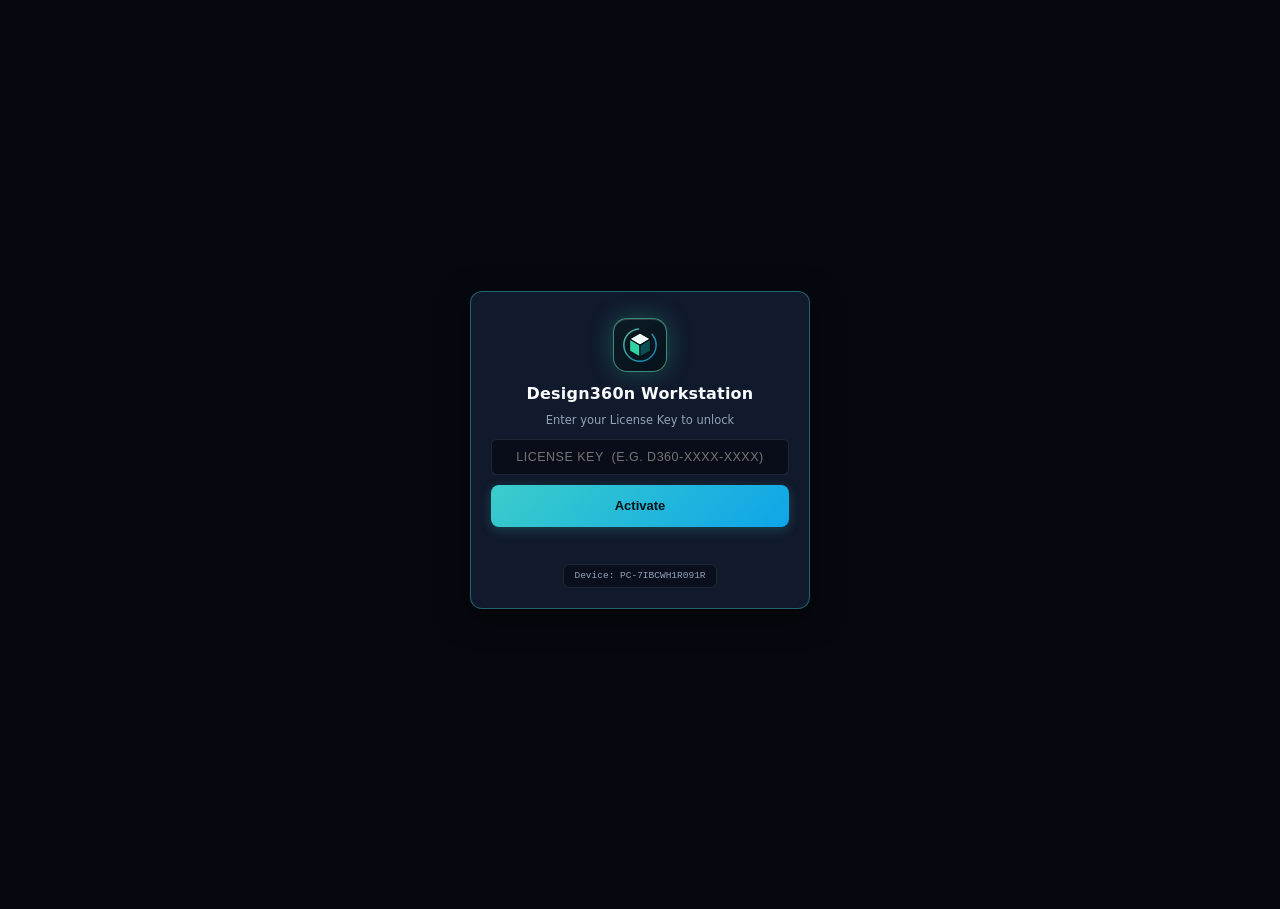
==== workstation/client/index.html @ 04826307 "Workstation v17.7.17: Apparel 3D ghost-mannequin torso, ribbed crewneck, HD drape shader, 3-point st" ====
<!DOCTYPE html>
<html lang="en">
<head>
  <meta charset="UTF-8" />
  <meta name="viewport" content="width=device-width, initial-scale=1.0" />
  <title>Design360n Workstation v17.7.17 — Illustrator Extension</title>
  <link rel="stylesheet" href="css/style.css" />
</head>
<body>
  <!-- LICENSE GATE: covers the whole panel until a valid key unlocks it (js/license-gate.js) -->
  <div id="authGate">
    <div class="auth-box">
      <div class="auth-icon"><svg width="36" height="36" viewBox="0 0 40 40" fill="none" xmlns="http://www.w3.org/2000/svg"><defs><linearGradient id="d3gA" x1="4" y1="4" x2="36" y2="36" gradientUnits="userSpaceOnUse"><stop offset="0%" stop-color="#6FE8C0"/><stop offset="100%" stop-color="#0EA5E9"/></linearGradient></defs><circle cx="20" cy="20" r="17" stroke="url(#d3gA)" stroke-width="1.6" stroke-dasharray="78 16" stroke-linecap="round" opacity="0.75"/><path d="M20 7.5 L31 13.8 L20 20.2 L9 13.8 Z" fill="#F0FDFA" stroke="#041016" stroke-width="1.2" stroke-linejoin="round"/><path d="M9 13.8 L20 20.2 L20 32.5 L9 26.2 Z" fill="#2ED3A3" stroke="#041016" stroke-width="1.2" stroke-linejoin="round"/><path d="M31 13.8 L20 20.2 L20 32.5 L31 26.2 Z" fill="#0B4F54" stroke="#041016" stroke-width="1.2" stroke-linejoin="round"/></svg></div>
      <div class="auth-title">Design360n Workstation</div>
      <div class="auth-sub">Enter your License Key to unlock</div>
      <input id="licKeyInput" type="text" placeholder="License Key  (e.g. D360-XXXX-XXXX)" autocomplete="off" spellcheck="false" />
      <button id="licActivateBtn" class="btn btn-primary" type="button">Activate</button>
      <p id="licMsg" class="auth-msg"></p>
      <div class="auth-dev">Device: <span id="licDevId"></span></div>
    </div>
  </div>
  <div class="app-shell">
    <header class="header">
      <div class="brand">
        <div class="brand-icon"><svg width="24" height="24" viewBox="0 0 40 40" fill="none" xmlns="http://www.w3.org/2000/svg"><defs><linearGradient id="d3gB" x1="4" y1="4" x2="36" y2="36" gradientUnits="userSpaceOnUse"><stop offset="0%" stop-color="#6FE8C0"/><stop offset="100%" stop-color="#0EA5E9"/></linearGradient></defs><circle cx="20" cy="20" r="17" stroke="url(#d3gB)" stroke-width="1.8" stroke-dasharray="78 16" stroke-linecap="round" opacity="0.8"/><path d="M20 7.5 L31 13.8 L20 20.2 L9 13.8 Z" fill="#F0FDFA" stroke="#041016" stroke-width="1.3" stroke-linejoin="round"/><path d="M9 13.8 L20 20.2 L20 32.5 L9 26.2 Z" fill="#2ED3A3" stroke="#041016" stroke-width="1.3" stroke-linejoin="round"/><path d="M31 13.8 L20 20.2 L20 32.5 L31 26.2 Z" fill="#0B4F54" stroke="#041016" stroke-width="1.3" stroke-linejoin="round"/></svg></div>
        <div class="brand-info">
          <div class="brand-title">Design360n <span class="brand-ver">v17.7.17</span></div>
          <div class="brand-sub">Workstation • Packaging • 3D</div>
        </div>
      </div>
      <div class="header-right">
        <button id="licChip" class="status-pill lic-chip" type="button" title="License status — click to deactivate / switch key"><span id="licChipText">Locked</span></button>
        <div id="hostStatus" class="status-pill">Illustrator CEP</div>
      </div>
    </header>
  <!-- UPDATE CHECK: auto-updates from GitHub when a newer Workstation version is published (js/update-check.js). -->
  <div id="updBanner" class="upd-banner" style="display:none;">
    <span class="upd-text">Update available: <b id="updVer"></b><span id="updNotes"></span></span>
    <div class="upd-actions">
      <button id="updNowBtn" class="btn btn-sm" type="button">Update Now</button>
      <button id="updDismissBtn" class="btn btn-sm" type="button">Dismiss</button>
    </div>
  </div>

    <nav class="tabs">
      <button class="tab-btn active" data-tab="tab-home"><svg class="ui-ico" viewBox="0 0 24 24" fill="none" stroke="currentColor" stroke-width="2" stroke-linecap="round" stroke-linejoin="round"><path d="M3 9l9-7 9 7v11a2 2 0 0 1-2 2H5a2 2 0 0 1-2-2z"/><polyline points="9 22 9 12 15 12 15 22"/></svg><span>Home</span></button>
      <button class="tab-btn" data-tab="tab-dieline"><svg class="ui-ico" viewBox="0 0 24 24" fill="none" stroke="currentColor" stroke-width="2" stroke-linecap="round" stroke-linejoin="round"><path d="M21 8a2 2 0 0 0-1-1.73l-7-4a2 2 0 0 0-2 0l-7 4A2 2 0 0 0 3 8v8a2 2 0 0 0 1 1.73l7 4a2 2 0 0 0 2 0l7-4A2 2 0 0 0 21 16Z"/><path d="m3.3 7 8.7 5 8.7-5"/><path d="M12 22V12"/></svg><span>Box 3D</span></button>
      <button class="tab-btn" data-tab="tab-apparel"><svg class="ui-ico" viewBox="0 0 24 24" fill="none" stroke="currentColor" stroke-width="2" stroke-linecap="round" stroke-linejoin="round"><path d="M20.38 3.46 16 2a4 4 0 0 1-8 0L3.62 3.46a2 2 0 0 0-1.34 2.23l.58 3.47a1 1 0 0 0 .99.84H6v10c0 1.1.9 2 2 2h8a2 2 0 0 0 2-2V10h2.15a1 1 0 0 0 .99-.84l.58-3.47a2 2 0 0 0-1.34-2.23z"/></svg><span>Apparel</span></button>
      <button class="tab-btn" data-tab="tab-export"><svg class="ui-ico" viewBox="0 0 24 24" fill="none" stroke="currentColor" stroke-width="2" stroke-linecap="round" stroke-linejoin="round"><path d="M21 15v4a2 2 0 0 1-2 2H5a2 2 0 0 1-2-2v-4"/><polyline points="7 10 12 15 17 10"/><line x1="12" y1="15" x2="12" y2="3"/></svg><span>Export</span></button>
      <button class="tab-btn" data-tab="tab-tools"><svg class="ui-ico" viewBox="0 0 24 24" fill="none" stroke="currentColor" stroke-width="2" stroke-linecap="round" stroke-linejoin="round"><path d="M14.7 6.3a1 1 0 0 0 0 1.4l1.6 1.6a1 1 0 0 0 1.4 0l3.77-3.77a6 6 0 0 1-7.94 7.94l-6.91 6.91a2.12 2.12 0 0 1-3-3l6.91-6.91a6 6 0 0 1 7.94-7.94l-3.76 3.76z"/></svg><span>Tools</span></button>
      <button class="tab-btn" data-tab="tab-stroke"><svg class="ui-ico" viewBox="0 0 24 24" fill="none" stroke="currentColor" stroke-width="2" stroke-linecap="round" stroke-linejoin="round"><path d="m12 19 7-7 3 3-7 7-3-3z"/><path d="m18 13-1.5-7.5L2 2l3.5 14.5L13 18l5-5z"/><path d="m2 2 7.586 7.586"/><circle cx="11" cy="11" r="2"/></svg><span>Stroke</span></button>
      <button class="tab-btn" data-tab="tab-seal"><svg class="ui-ico" viewBox="0 0 24 24" fill="none" stroke="currentColor" stroke-width="2" stroke-linecap="round" stroke-linejoin="round"><circle cx="12" cy="12" r="10.5"/><polygon points="12,5 13.65,9.73 18.66,9.84 14.66,12.87 15.11,17.66 12,14.8 8.89,17.66 9.34,12.87 5.34,9.84 10.35,9.73"/></svg><span>Seal</span></button>
    </nav>

    <main class="content">
      <div id="toast" class="toast"></div>

      <!-- HOME: Photoshop-style tool cards — tap a card to open that one tool -->
      <section id="tab-home" class="tab-pane active">
        <div class="home-hero">
          <div class="home-title">What do you want to make?</div>
          <div class="home-hint">Tap a tool below — everything is one tap away.</div>
        </div>
        <div class="home-cards">
          <button type="button" class="home-card" data-goto-tab="tab-dieline">
            <span class="home-card-icon hc-box"><svg class="ui-ico" viewBox="0 0 24 24" fill="none" stroke="currentColor" stroke-width="2" stroke-linecap="round" stroke-linejoin="round"><path d="M21 8a2 2 0 0 0-1-1.73l-7-4a2 2 0 0 0-2 0l-7 4A2 2 0 0 0 3 8v8a2 2 0 0 0 1 1.73l7 4a2 2 0 0 0 2 0l7-4A2 2 0 0 0 21 16Z"/><path d="m3.3 7 8.7 5 8.7-5"/><path d="M12 22V12"/></svg></span>
            <span class="home-card-text"><span class="home-card-name">Box 3D</span><span class="home-card-desc">Box, bag &amp; pouch dielines with live 3D mockup.</span></span>
            <span class="home-card-arrow">›</span>
          </button>
          <button type="button" class="home-card" data-goto-tab="tab-apparel" data-goto-mode="btnModeTShirt">
            <span class="home-card-icon hc-apparel"><svg class="ui-ico" viewBox="0 0 24 24" fill="none" stroke="currentColor" stroke-width="2" stroke-linecap="round" stroke-linejoin="round"><path d="M20.38 3.46 16 2a4 4 0 0 1-8 0L3.62 3.46a2 2 0 0 0-1.34 2.23l.58 3.47a1 1 0 0 0 .99.84H6v10c0 1.1.9 2 2 2h8a2 2 0 0 0 2-2V10h2.15a1 1 0 0 0 .99-.84l.58-3.47a2 2 0 0 0-1.34-2.23z"/></svg></span>
            <span class="home-card-text"><span class="home-card-name">Apparel 3D</span><span class="home-card-desc">T-shirt &amp; bottle 3D mockups, 360° spin.</span></span>
            <span class="home-card-arrow">›</span>
          </button>
          <button type="button" class="home-card" data-goto-tab="tab-export">
            <span class="home-card-icon hc-export"><svg class="ui-ico" viewBox="0 0 24 24" fill="none" stroke="currentColor" stroke-width="2" stroke-linecap="round" stroke-linejoin="round"><path d="M21 15v4a2 2 0 0 1-2 2H5a2 2 0 0 1-2-2v-4"/><polyline points="7 10 12 15 17 10"/><line x1="12" y1="15" x2="12" y2="3"/></svg></span>
            <span class="home-card-text"><span class="home-card-name">Export</span><span class="home-card-desc">HD PNG, video &amp; 3D viewer exports.</span></span>
            <span class="home-card-arrow">›</span>
          </button>
          <button type="button" class="home-card" data-goto-tab="tab-tools" data-goto-pro="pro-cal">
            <span class="home-card-icon hc-cal"><svg class="ui-ico" viewBox="0 0 24 24" fill="none" stroke="currentColor" stroke-width="2" stroke-linecap="round" stroke-linejoin="round"><rect x="3" y="4" width="18" height="18" rx="2"/><line x1="16" y1="2" x2="16" y2="6"/><line x1="8" y1="2" x2="8" y2="6"/><line x1="3" y1="10" x2="21" y2="10"/></svg></span>
            <span class="home-card-text"><span class="home-card-name">Calendar</span><span class="home-card-desc">Vector calendars — Bangla &amp; English, any grid.</span></span>
            <span class="home-card-arrow">›</span>
          </button>
          <button type="button" class="home-card" data-goto-tab="tab-tools" data-goto-pro="pro-codes">
            <span class="home-card-icon hc-qr"><svg class="ui-ico" viewBox="0 0 24 24" fill="none" stroke="currentColor" stroke-width="2" stroke-linecap="round" stroke-linejoin="round"><rect x="3" y="3" width="7" height="7" rx="1"/><rect x="14" y="3" width="7" height="7" rx="1"/><rect x="3" y="14" width="7" height="7" rx="1"/><path d="M14 14h3v3h-3z"/><path d="M18 18h3v3h-3z"/></svg></span>
            <span class="home-card-text"><span class="home-card-name">QR &amp; Barcode</span><span class="home-card-desc">Vector QR codes &amp; barcodes, print-safe.</span></span>
            <span class="home-card-arrow">›</span>
          </button>
          <button type="button" class="home-card" data-goto-tab="tab-tools" data-goto-pro="pro-sizes">
            <span class="home-card-icon hc-sizes"><svg class="ui-ico" viewBox="0 0 24 24" fill="none" stroke="currentColor" stroke-width="2" stroke-linecap="round" stroke-linejoin="round"><rect x="3" y="3" width="18" height="18" rx="2"/><path d="M3 9h18"/><path d="M9 21V9"/></svg></span>
            <span class="home-card-text"><span class="home-card-name">Sizes</span><span class="home-card-desc">36 artboard sizes — print, social &amp; merch.</span></span>
            <span class="home-card-arrow">›</span>
          </button>
          <button type="button" class="home-card" data-goto-tab="tab-tools" data-goto-pro="pro-print">
            <span class="home-card-icon hc-print"><svg class="ui-ico" viewBox="0 0 24 24" fill="none" stroke="currentColor" stroke-width="2" stroke-linecap="round" stroke-linejoin="round"><polyline points="6 9 6 2 18 2 18 9"/><path d="M6 18H4a2 2 0 0 1-2-2v-5a2 2 0 0 1 2-2h16a2 2 0 0 1 2 2v5a2 2 0 0 1-2 2h-2"/><rect x="6" y="14" width="12" height="8"/></svg></span>
            <span class="home-card-text"><span class="home-card-name">Print</span><span class="home-card-desc">Nesting, GSM estimate &amp; print-ready PDF.</span></span>
            <span class="home-card-arrow">›</span>
          </button>
          <button type="button" class="home-card" data-goto-tab="tab-tools" data-goto-pro="pro-quick">
            <span class="home-card-icon hc-quick"><svg class="ui-ico" viewBox="0 0 24 24" fill="none" stroke="currentColor" stroke-width="2" stroke-linecap="round" stroke-linejoin="round"><polygon points="13 2 3 14 12 14 11 22 21 10 12 10 13 2"/></svg></span>
            <span class="home-card-text"><span class="home-card-name">Quick AI</span><span class="home-card-desc">1-click clipping, layout &amp; AI helpers.</span></span>
            <span class="home-card-arrow">›</span>
          </button>
          <button type="button" class="home-card" data-goto-tab="tab-stroke">
            <span class="home-card-icon hc-stroke"><svg class="ui-ico" viewBox="0 0 24 24" fill="none" stroke="currentColor" stroke-width="2" stroke-linecap="round" stroke-linejoin="round"><path d="m12 19 7-7 3 3-7 7-3-3z"/><path d="m18 13-1.5-7.5L2 2l3.5 14.5L13 18l5-5z"/><path d="m2 2 7.586 7.586"/><circle cx="11" cy="11" r="2"/></svg></span>
            <span class="home-card-text"><span class="home-card-name">Stroke Converter</span><span class="home-card-desc">Raster to clean editable vector strokes.</span></span>
            <span class="home-card-arrow">›</span>
          </button>
          <button type="button" class="home-card" data-goto-tab="tab-tools">
            <span class="home-card-icon hc-pro"><svg class="ui-ico" viewBox="0 0 24 24" fill="none" stroke="currentColor" stroke-width="2" stroke-linecap="round" stroke-linejoin="round"><path d="M14.7 6.3a1 1 0 0 0 0 1.4l1.6 1.6a1 1 0 0 0 1.4 0l3.77-3.77a6 6 0 0 1-7.94 7.94l-6.91 6.91a2.12 2.12 0 0 1-3-3l6.91-6.91a6 6 0 0 1 7.94-7.94l-3.76 3.76z"/></svg></span>
            <span class="home-card-text"><span class="home-card-name">Pro Tools</span><span class="home-card-desc">All pro tools in one place.</span></span>
            <span class="home-card-arrow">›</span>
          </button>
          <button type="button" class="home-card" data-goto-tab="tab-apparel" data-goto-mode="btnModeBottle">
            <span class="home-card-icon hc-bottle"><svg class="ui-ico" viewBox="0 0 24 24" fill="none" stroke="currentColor" stroke-width="2" stroke-linecap="round" stroke-linejoin="round"><path d="M10 2h4"/><path d="M11 2v4l-2.5 3.5v10a2 2 0 0 0 2 2h3a2 2 0 0 0 2-2V9.5L13 6V2"/></svg></span>
            <span class="home-card-text"><span class="home-card-name">Bottle Studio</span><span class="home-card-desc">Bottle &amp; tumbler 3D mockups, 8 types.</span></span>
            <span class="home-card-arrow">›</span>
          </button>
          <button type="button" class="home-card" data-goto-tab="tab-seal">
            <span class="home-card-icon hc-seal"><svg class="ui-ico" viewBox="0 0 24 24" fill="none" stroke="currentColor" stroke-width="2" stroke-linecap="round" stroke-linejoin="round"><circle cx="12" cy="12" r="10.5"/><polygon points="12,5 13.65,9.73 18.66,9.84 14.66,12.87 15.11,17.66 12,14.8 8.89,17.66 9.34,12.87 5.34,9.84 10.35,9.73"/></svg></span>
            <span class="home-card-text"><span class="home-card-name">Seal Maker</span><span class="home-card-desc">Round rubber-stamp seals, true vector.</span></span>
            <span class="home-card-arrow">›</span>
          </button>
        </div>
        <div class="home-foot">
          <button id="updCheckBtn" class="btn btn-sm" type="button">Check for updates</button>
        </div>
      </section>

      <!-- TAB 1: 2D DIELINE GENERATOR -->
      <section id="tab-dieline" class="tab-pane">
        <button type="button" class="back-btn" data-home="1">← Home</button>
        <div class="card">
          <div class="card-title"><span>Quick Industry Presets</span></div>
          <div class="field">
            <select id="sizePreset">
              <option value="">— Load Any Packaging Size Preset (32 Sizes) —</option>
            </select>
          </div>

          <div class="card-title" style="margin-top:8px;">
            <span>Packaging Library (30 Templates)</span>
            <span id="typeDesc" style="text-transform:none;font-weight:400;color:#3bcdca;"></span>
          </div>
          <div class="field">
            <input id="boxSearch" type="text" placeholder="Search 30 packaging types (pizza, bag, pouch, cake, drawer...)" style="margin-bottom:5px;" />
            <select id="boxType"></select>
          </div>

          <div class="grid-4" style="margin-top:8px;">
            <div class="field">
              <label>Unit</label>
              <select id="unit">
                <option value="mm" selected>mm</option>
                <option value="cm">cm</option>
                <option value="in">in</option>
              </select>
            </div>
            <div class="field"><label>Length (L)</label><input id="dimL" type="number" step="0.5" min="10" value="80" /></div>
            <div class="field"><label>Width (W)</label><input id="dimW" type="number" step="0.5" min="5" value="50" /></div>
            <div class="field"><label>Height (H)</label><input id="dimH" type="number" step="0.5" min="10" value="130" /></div>
          </div>

          <div class="adv">
            <button type="button" class="adv-toggle" aria-expanded="false"><span>Board, glue flap & bleed</span><span class="adv-chev">▾</span></button>
            <div class="adv-body">
          <div class="grid-4" style="margin-top:6px;">
            <div class="field"><label>Board (t)</label><input id="dimT" type="number" step="0.1" min="0.1" value="0.4" /></div>
            <div class="field"><label>Glue Flap</label><input id="dimGlue" type="number" step="0.5" min="0" value="14" /></div>
            <div class="field"><label>Tuck / Top</label><input id="dimTuck" type="number" step="0.5" min="0" value="16" /></div>
            <div class="field"><label>Bleed</label><input id="dimBleed" type="number" step="0.5" min="0" value="3" /></div>
          </div>
            </div>
          </div>

          <div id="customOptions" style="display:none;margin-top:8px;padding-top:8px;border-top:1px solid rgba(148,163,184,0.14);">
            <div class="card-title">Custom Box Features</div>
            <div class="checkbox-row">
              <label><input type="checkbox" id="optTopTuck" checked /> Top Tuck</label>
              <label><input type="checkbox" id="optBottomTuck" checked /> Bottom Tuck</label>
              <label><input type="checkbox" id="optDustFlaps" checked /> Dust Flaps</label>
              <label><input type="checkbox" id="optWindow" checked /> Die-Cut Window</label>
              <label><input type="checkbox" id="optHangTab" /> Euro Hang Slot</label>
            </div>
            <div class="grid-2" style="margin-top:6px;">
              <div class="field"><label>Window Width</label><input id="winW" type="number" min="10" value="48" /></div>
              <div class="field"><label>Window Height</label><input id="winH" type="number" min="10" value="62" /></div>
            </div>
          </div>
        </div>

        <div class="card">
          <div class="card-title">
            <span>2D Blueprint Preview</span>
            <span id="sheetSize" style="text-transform:none;color:#cbd5e1;"></span>
          </div>
          <div id="svgPreview" class="preview-box"></div>
          <div class="legend-bar">
            <span><i class="legend-dot" style="background:#f43f5e;"></i>Cut / Trim</span>
            <span><i class="legend-dot" style="background:#38bdf8;"></i>Crease / Fold</span>
            <span><i class="legend-dot" style="background:#10b981;"></i>Bleed</span>
          </div>
        </div>

        <div class="card">
          <div class="checkbox-row" style="margin-bottom:8px;">
            <label><input type="checkbox" id="includeDims" checked /> Dimensions</label>
            <label><input type="checkbox" id="lockLayers" checked /> Lock Tech Layers</label>
            <label><input type="checkbox" id="useActiveDoc" /> Use Active Doc</label>
          </div>
          <div class="grid-2">
            <button id="btnGenerateAI" class="btn btn-primary">Generate in Illustrator</button>
            <button id="btnExportSVG" class="btn">Download SVG</button>
          </div>
        </div>

        <!-- INTEGRATED LIVE 3D BOX MOCKUP (SAME PAGE AS BOX DIELINE!) -->

        <div class="card">
          <div class="card-title">
            <span>Interactive 3D Preview (Drag to Orbit)</span>
            <label style="display:flex;align-items:center;gap:4px;text-transform:none;cursor:pointer;">
              <input type="checkbox" id="autoRotate" /> Auto-Spin
            </label>
          </div>
          <div class="preview-box tall">
            <canvas id="canvas3d" width="520" height="400"></canvas>
          </div>
          <div style="margin-top:8px;">
            <div style="display:flex;justify-content:space-between;align-items:center;font-size:11px;color:#94a3b8;margin-bottom:4px;">
              <span>2D Flat → 3D Box Fold: <strong id="foldVal" style="color:#3bcdca;">100%</strong></span>
              <button id="btnPlayFold2Dto3D" class="btn btn-primary btn-sm" style="padding:3px 9px;font-size:10.5px;">▶ Play 2D → 3D Fold</button>
            </div>
            <input id="foldSlider" type="range" min="0" max="100" value="100" />
          </div>
          <div class="adv">
            <button type="button" class="adv-toggle" aria-expanded="false"><span>More 3D exports</span><span class="adv-chev">▾</span></button>
            <div class="adv-body">
          <div class="grid-3" style="margin-top:8px;">
            <button id="btnQuickPNG" class="btn btn-primary btn-sm">HD 1600px PNG</button>
            <button id="btnQuickFoldVideo" class="btn btn-primary btn-sm">2D→3D Video</button>
            <button id="btnQuickVideo" class="btn btn-sm">360° Spin Video</button>
          </div>
          <div class="grid-2" style="margin-top:6px;">
            <button id="btnQuickOBJ" class="btn btn-sm">Download 3D .OBJ</button>
            <button id="btnQuickHTML" class="btn btn-sm">3D HTML Viewer</button>
          </div>
            </div>
          </div>
        </div>

        <div class="adv">
          <button type="button" class="adv-toggle" aria-expanded="false"><span>Camera angles</span><span class="adv-chev">▾</span></button>
          <div class="adv-body">
        <div class="card">
          <div class="card-title">Camera Angles</div>
          <div class="grid-4">
            <button class="btn btn-sm angle-btn" data-angle="hero">Hero 3/4</button>
            <button class="btn btn-sm angle-btn" data-angle="isometric">Isometric</button>
            <button class="btn btn-sm angle-btn" data-angle="front">Front</button>
            <button class="btn btn-sm angle-btn" data-angle="back">Back</button>
            <button class="btn btn-sm angle-btn" data-angle="left">Left</button>
            <button class="btn btn-sm angle-btn" data-angle="right">Right</button>
            <button class="btn btn-sm angle-btn" data-angle="top">Top</button>
            <button class="btn btn-sm angle-btn" data-angle="flat">Flat Open</button>
          </div>
        </div>
          </div>
        </div>

        <div class="card">
          <div class="card-title">Material, Studio & Artwork</div>
          <div class="grid-2">
            <div class="field">
              <label>Material Finish</label>
              <select id="matSelect">
                <option value="white" selected>Glossy White</option>
                <option value="kraft">Kraft Cardboard</option>
                <option value="black">Matte Black</option>
                <option value="corrugated">E-Flute Corrugated</option>
                <option value="custom">Custom Color</option>
              </select>
            </div>
            <div class="field">
              <label>Studio Background</label>
              <select id="bgSelect">
                <option value="studio_dark" selected>Obsidian Studio</option>
                <option value="studio_teal">Cyber Teal</option>
                <option value="studio_light">Clean White Studio</option>
                <option value="transparent">Transparent</option>
              </select>
            </div>
          </div>
          <div id="customColorWrap" class="field" style="display:none;margin-top:4px;">
            <label>Custom Board Color</label>
            <input id="customColor" type="color" value="#3bcdca" style="height:28px;width:100%;border:none;background:transparent;cursor:pointer;" />
          </div>
          <div class="adv">
            <button type="button" class="adv-toggle" aria-expanded="false"><span>Artwork, mapping & sync</span><span class="adv-chev">▾</span></button>
            <div class="adv-body">
          <div class="field" style="margin-top:6px;">
            <label>Design → 3D Mapping Mode</label>
            <select id="texModeSelect">
              <option value="dieline_wrap" selected>Full Dieline Wrap (All Sides: Front, Back, Left, Right, Top)</option>
              <option value="front_only">Front Face / Label Only</option>
            </select>
          </div>
          <div class="grid-2" style="margin-top:8px;">
            <button id="btnSyncAI" class="btn btn-primary btn-sm">Design → 3D Mockup (AI)</button>
            <label class="btn btn-sm" style="margin:0;">
              Upload Design
              <input id="artUpload" type="file" accept="image/*" style="display:none;" />
            </label>
          </div>
          <div class="checkbox-row" style="margin-top:6px;justify-content:space-between;">
            <label><input type="checkbox" id="boxLiveSyncAI" checked /> Auto-Update from Illustrator</label>
            <label><input type="checkbox" id="wireframeToggle" /> Wireframe</label>
            <button id="btnClearArt" class="btn btn-sm" style="padding:3px 7px;">Clear Artwork</button>
          </div>
            </div>
          </div>
        </div>
      </section>

      <!-- TAB 3: 3D MOCKUP & VIDEO DOWNLOAD CENTER -->
      <section id="tab-export" class="tab-pane">
        <button type="button" class="back-btn" data-home="1">← Home</button>
        <div class="card">
          <div class="card-title">3D Mockup Downloads</div>
          <div class="grid-2">
            <button id="btnExportPNG" class="btn btn-primary">HD PNG (1600×1600)</button>
            <button id="btnExportMultiPNG" class="btn">4-Angle PNG Pack</button>
          </div>
          <div class="adv">
            <button type="button" class="adv-toggle" aria-expanded="false"><span>More downloads (.OBJ, 3D viewer)</span><span class="adv-chev">▾</span></button>
            <div class="adv-body">
          <div class="grid-2" style="margin-top:8px;">
            <button id="btnExportOBJ" class="btn">3D Model (.OBJ for Blender)</button>
            <button id="btnExport3DHTML" class="btn">Client 3D Viewer (.HTML)</button>
          </div>
            </div>
          </div>
          <p style="color:#94a3b8;font-size:10.5px;margin-top:8px;">
            Tip: Switch Background to <b>Transparent</b> in Tab 2 before downloading PNGs for clean e-commerce / Photoshop mockups.
          </p>
        </div>

        <div class="card">
          <div class="card-title">3D Mockup Video Export</div>
          <div class="field">
            <label>Animation Style</label>
            <select id="vidAnim">
              <option value="turntable" selected>360° Turntable Spin</option>
              <option value="fold_assemble">Flat Dieline → Fold & Assemble</option>
              <option value="hero_orbit">Cinematic Hero Orbit</option>
            </select>
          </div>
          <div class="grid-2">
            <div class="field">
              <label>Aspect Ratio</label>
              <select id="vidAspect">
                <option value="1:1" selected>1:1 Square (720×720)</option>
                <option value="16:9">16:9 Landscape (960×540)</option>
                <option value="9:16">9:16 Reels / Shorts (540×960)</option>
              </select>
            </div>
            <div class="field">
              <label>Duration</label>
              <select id="vidDuration">
                <option value="4">4 Seconds</option>
                <option value="6" selected>6 Seconds</option>
                <option value="8">8 Seconds</option>
              </select>
            </div>
          </div>

          <div id="vidProgress" class="progress-bar" style="margin:10px 0;">
            <div id="vidProgressFill" class="progress-fill"></div>
          </div>

          <button id="btnExportVideo" class="btn btn-primary" style="width:100%;margin-top:4px;">
            Render & Download 3D Video (.webm)
          </button>
        </div>
      </section>

      <!-- TAB 4: PRO PACKAGING & ILLUSTRATOR QUICK TOOLS (ORGANIZED SUB-TABS v17.7) -->
      <section id="tab-tools" class="tab-pane">
        <button type="button" class="back-btn" data-home="1">← Home</button>
        <div class="subtabs" id="proSubtabs">
          <button type="button" class="subtab-btn active" data-pro="pro-quick"><svg class="ui-ico" viewBox="0 0 24 24" fill="none" stroke="currentColor" stroke-width="2" stroke-linecap="round" stroke-linejoin="round"><polygon points="13 2 3 14 12 14 11 22 21 10 12 10 13 2"/></svg><span>Quick AI</span></button>
          <button type="button" class="subtab-btn" data-pro="pro-codes"><svg class="ui-ico" viewBox="0 0 24 24" fill="none" stroke="currentColor" stroke-width="2" stroke-linecap="round" stroke-linejoin="round"><rect x="3" y="3" width="7" height="7" rx="1"/><rect x="14" y="3" width="7" height="7" rx="1"/><rect x="3" y="14" width="7" height="7" rx="1"/><path d="M14 14h3v3h-3z"/><path d="M18 18h3v3h-3z"/></svg><span>QR / Bar</span></button>
          <button type="button" class="subtab-btn" data-pro="pro-sizes"><svg class="ui-ico" viewBox="0 0 24 24" fill="none" stroke="currentColor" stroke-width="2" stroke-linecap="round" stroke-linejoin="round"><rect x="3" y="3" width="18" height="18" rx="2"/><path d="M3 9h18"/><path d="M9 21V9"/></svg><span>Sizes</span></button>
          <button type="button" class="subtab-btn" data-pro="pro-cal"><svg class="ui-ico" viewBox="0 0 24 24" fill="none" stroke="currentColor" stroke-width="2" stroke-linecap="round" stroke-linejoin="round"><rect x="3" y="4" width="18" height="18" rx="2"/><line x1="16" y1="2" x2="16" y2="6"/><line x1="8" y1="2" x2="8" y2="6"/><line x1="3" y1="10" x2="21" y2="10"/></svg><span>Calendar</span></button>
          <button type="button" class="subtab-btn" data-pro="pro-print"><svg class="ui-ico" viewBox="0 0 24 24" fill="none" stroke="currentColor" stroke-width="2" stroke-linecap="round" stroke-linejoin="round"><polyline points="6 9 6 2 18 2 18 9"/><path d="M6 18H4a2 2 0 0 1-2-2v-5a2 2 0 0 1 2-2h16a2 2 0 0 1 2 2v5a2 2 0 0 1-2 2h-2"/><rect x="6" y="14" width="12" height="8"/></svg><span>Print</span></button>
        </div>

        <!-- SUB-TAB 1: QUICK AI ACTIONS & COMPLIANCE ICONS -->
        <div id="pro-quick" class="pro-section active">
          <div class="card accent-card">
            <div class="card-title">
              <span>1-Click Clipping Mask &amp; Layout</span>
              <span style="text-transform:none;color:#3bcdca;font-weight:500;">Illustrator Pro</span>
            </div>
            <div class="grid-2">
              <button id="btnClipMask" class="btn btn-primary btn-sm"><svg class="ui-ico" viewBox="0 0 24 24" fill="none" stroke="currentColor" stroke-width="2" stroke-linecap="round" stroke-linejoin="round"><rect x="3" y="3" width="12" height="12" rx="2"/><circle cx="15" cy="15" r="6"/></svg><span>Clip into Shape</span></button>
              <button id="btnReleaseMask" class="btn btn-sm"><svg class="ui-ico" viewBox="0 0 24 24" fill="none" stroke="currentColor" stroke-width="2" stroke-linecap="round" stroke-linejoin="round"><rect x="3" y="11" width="18" height="11" rx="2"/><path d="M7 11V7a5 5 0 0 1 9.9-1"/></svg><span>Release Mask</span></button>
            </div>
            <div class="adv">
              <button type="button" class="adv-toggle" aria-expanded="false"><span>More layout tools</span><span class="adv-chev">▾</span></button>
              <div class="adv-body">
            <div class="grid-2" style="margin-top:7px;">
              <button id="btnClipBleed" class="btn btn-sm"><svg class="ui-ico" viewBox="0 0 24 24" fill="none" stroke="currentColor" stroke-width="2" stroke-linecap="round" stroke-linejoin="round"><path d="M6 2v14a2 2 0 0 0 2 2h14"/><path d="M18 22V8a2 2 0 0 0-2-2H2"/></svg><span>Clip to Bleed</span></button>
              <button id="btnSwatchCard" class="btn btn-sm"><svg class="ui-ico" viewBox="0 0 24 24" fill="none" stroke="currentColor" stroke-width="2" stroke-linecap="round" stroke-linejoin="round"><circle cx="13.5" cy="6.5" r=".5"/><circle cx="17.5" cy="10.5" r=".5"/><circle cx="8.5" cy="7.5" r=".5"/><circle cx="6.5" cy="12.5" r=".5"/><path d="M12 2C6.5 2 2 6.5 2 12s4.5 10 10 10c.926 0 1.648-.746 1.648-1.688 0-.437-.18-.835-.437-1.125-.29-.289-.438-.652-.438-1.125a1.64 1.64 0 0 1 1.668-1.668h1.996c3.051 0 5.555-2.503 5.555-5.554C21.965 6.012 17.461 2 12 2z"/></svg><span>Color Swatches</span></button>
            </div>
            <div class="grid-3" style="margin-top:7px;">
              <button id="btnCenterAB" class="btn btn-sm">Center Artboard</button>
              <button id="btnFitAB" class="btn btn-sm">Fit to Artboard</button>
              <button id="btnSafeGuides" class="btn btn-sm">5mm Safe Guides</button>
            </div>
              </div>
            </div>
          </div>

          <div class="adv">
            <button type="button" class="adv-toggle" aria-expanded="false"><span>Packaging icons</span><span class="adv-chev">▾</span></button>
            <div class="adv-body">
          <div class="card">
            <div class="card-title">Insert Vector Packaging Icons (Illustrator)</div>
            <div class="grid-4">
              <button class="btn btn-sm icon-btn" data-icon="fragile">Fragile</button>
              <button class="btn btn-sm icon-btn" data-icon="keep_dry">Keep Dry</button>
              <button class="btn btn-sm icon-btn" data-icon="this_side_up">Side Up</button>
              <button class="btn btn-sm icon-btn" data-icon="recycle">Recycle</button>
            </div>
          </div>
            </div>
          </div>
        </div>

        <!-- SUB-TAB 2: VECTOR QR CODE & BARCODE STUDIO -->
        <div id="pro-codes" class="pro-section">
          <div class="card accent-card">
            <div class="card-title">
              <span>Vector QR Code Maker (100% Scannable)</span>
              <span style="text-transform:none;color:#3bcdca;font-weight:500;">100% K Vector</span>
            </div>
            <div class="field">
              <label>URL, WhatsApp, Wi-Fi, Phone or Text</label>
              <input id="qrValue" type="text" value="https://design360n.com" placeholder="https://yourwebsite.com or text..." />
            </div>
            <div class="adv">
              <button type="button" class="adv-toggle" aria-expanded="false"><span>QR size, style & presets</span><span class="adv-chev">▾</span></button>
              <div class="adv-body">
            <div class="grid-4" style="margin-bottom:7px;">
              <button type="button" class="btn btn-sm qr-preset" data-qr="https://design360n.com">Website</button>
              <button type="button" class="btn btn-sm qr-preset" data-qr="https://wa.me/8801700000000">WhatsApp</button>
              <button type="button" class="btn btn-sm qr-preset" data-qr="WIFI:T:WPA;S:MyWiFi;P:12345678;;">Wi-Fi</button>
              <button type="button" class="btn btn-sm qr-preset" data-qr="tel:+8801700000000">Phone</button>
            </div>
            <div class="grid-3">
              <div class="field"><label>Size (mm)</label><input id="qrSizeMm" type="number" min="10" max="200" value="30" /></div>
              <div class="field">
                <label>Style</label>
                <select id="qrStyle">
                  <option value="square" selected>Classic Square</option>
                  <option value="rounded">Rounded Dots</option>
                </select>
              </div>
              <div class="field"><label>Color</label><input id="qrColor" type="color" value="#000000" style="height:28px;width:100%;border:none;background:transparent;cursor:pointer;" /></div>
            </div>
              </div>
            </div>
            <div id="qrPreview" style="background:#ffffff;border-radius:7px;padding:8px;height:132px;display:flex;align-items:center;justify-content:center;margin:8px 0;"></div>
            <div class="grid-2">
              <button id="btnInsertQR" class="btn btn-primary btn-sm">Insert Vector QR in AI</button>
              <button id="btnDownloadQR" class="btn btn-sm">Download QR SVG</button>
            </div>
          </div>

          <div class="card">
            <div class="card-title">Vector Barcode Generator (100% K Print-Safe)</div>
            <div class="grid-2">
              <div class="field">
                <label>Format</label>
                <select id="bcFormat">
                  <option value="ean13" selected>EAN-13 (Retail)</option>
                  <option value="code39">Code 39 (Alphanumeric SKU)</option>
                </select>
              </div>
              <div class="field"><label>Code / SKU</label><input id="bcValue" type="text" value="894123456789" /></div>
            </div>
            <div id="bcPreview" class="preview-box short" style="margin:8px 0;"></div>
            <div class="grid-2">
              <button id="btnInsertBarcode" class="btn btn-primary btn-sm">Insert Vector in AI</button>
              <button id="btnDownloadBarcode" class="btn btn-sm">Download SVG</button>
            </div>
          </div>
        </div>

        <!-- SUB-TAB 3: ALL DESIGN ARTBOARD SIZES (36 PRESETS) -->
        <div id="pro-sizes" class="pro-section">
          <div class="card accent-card">
            <div class="card-title">
              <span>All Design Artboard Sizes (36 Presets)</span>
              <span style="text-transform:none;color:#3bcdca;font-weight:500;">Print • Social • Merch</span>
            </div>
            <div class="field">
              <label>Select Standard Size (Print, Social Media, Apparel &amp; Merch)</label>
              <select id="designSizeSelect"></select>
            </div>
            <div id="designSizeMeta" style="font-size:11px;color:#3bcdca;background:#080d19;border:1px solid rgba(148,163,184,0.16);border-radius:6px;padding:7px 9px;margin-bottom:9px;">
              CMYK / RGB • Auto Bleed &amp; Safe Guides
            </div>
            <button id="btnCreateDesignArtboard" class="btn btn-primary" style="width:100%;">
              Create Artboard in Adobe Illustrator
            </button>
          </div>
        </div>


        <!-- SUB-TAB 5: UNIVERSAL VECTOR CALENDAR MAKER (v17.7) -->
        <div id="pro-cal" class="pro-section">
          <div class="card accent-card">
            <div class="card-title">
              <span>Universal Vector Calendar Studio</span>
              <span style="text-transform:none;color:#3bcdca;font-weight:500;">Unicode + ANSI • Any Grid</span>
            </div>

                        <div class="field" style="margin-bottom:6px;">
              <label>Calendar Layout Style (Bangla Calendar Pro)</label>
              <select id="calLayoutMode">
                <option value="classic_dual" selected>Layout 1: Classic Dual-Date (7 Col • Eng + Bangla Tarikh)</option>
                <option value="royal_14">Layout 2: Royal Wide (14 Col • 2 Weeks/Row + Bangla Tarikh)</option>
                <option value="plain_7">Layout 3: Clean Single-Date (7 Col • No Dual Sub-Date)</option>
              </select>
            </div>
            <div class="grid-2" style="margin-bottom:6px;">
              <div class="field" style="margin-bottom:0;">
                <label>Language / Encoding</label>
                <select id="calLangMode">
                  <option value="en_bn_uni" selected>English + বাংলা Unicode (Dual)</option>
                  <option value="en_bn_ansi">English + বাংলা ANSI / Bijoy (Dual)</option>
                  <option value="bn_unicode">সম্পূর্ণ বাংলা Unicode (Nirmala / Hind)</option>
                  <option value="bn_ansi">সম্পূর্ণ বাংলা ANSI / Bijoy (SutonnyMJ)</option>
                  <option value="en">English Only</option>
                </select>
              </div>
              <div class="field" style="margin-bottom:0;">
                <label>Date Box / Grid Style</label>
                <select id="calBoxMode">
                  <option value="none" selected>1. No Box (Clean Open)</option>
                  <option value="grid">2. Full Table Grid (Square)</option>
                  <option value="sq_cells">3. Individual Square Boxes</option>
                  <option value="cells">4. Individual Rounded Boxes</option>
                  <option value="circles">5. Circle Date Badges</option>
                  <option value="filled_cells">6. Filled Soft-Tint Boxes</option>
                  <option value="rows">7. Horizontal Rows Only</option>
                  <option value="cols">8. Vertical Columns Only</option>
                </select>
              </div>
            </div>

            <div class="grid-4" style="margin-bottom:6px;">
              <div class="field" style="margin-bottom:0;"><label>Year</label><input id="calYear" type="number" min="2000" max="2099" value="2026" /></div>
              <div class="field" style="margin-bottom:0;"><label>Cols</label><input id="calCols" type="number" min="1" max="6" value="3" /></div>
              <div class="field" style="margin-bottom:0;"><label>Rows</label><input id="calRows" type="number" min="1" max="12" value="4" /></div>
              <div class="field" style="margin-bottom:0;"><label>Months</label><input id="calMonthCount" type="number" min="1" max="12" value="12" /></div>
            </div>

            <div class="grid-2" style="margin-bottom:6px;">
              <div class="field" style="margin-bottom:0;">
                <label>Start Month</label>
                <select id="calMonth">
                  <option value="0" selected>January / জানুয়ারি</option><option value="1">February / ফেব্রুয়ারি</option><option value="2">March / মার্চ</option>
                  <option value="3">April / এপ্রিল</option><option value="4">May / মে</option><option value="5">June / জুন</option>
                  <option value="6">July / জুলাই</option><option value="7">August / আগস্ট</option><option value="8">September / সেপ্টেম্বর</option>
                  <option value="9">October / অক্টোবর</option><option value="10">November / নভেম্বর</option><option value="11">December / ডিসেম্বর</option>
                </select>
              </div>
              <div class="field" style="margin-bottom:0;"><label>Header Style</label><select id="calStyle"></select></div>
            </div>

            <div class="adv">
              <button type="button" class="adv-toggle" aria-expanded="false"><span>Calendar size</span><span class="adv-chev">▾</span></button>
              <div class="adv-body">
            <div class="grid-3" style="margin-bottom:6px;">
              <div class="field" style="margin-bottom:0;"><label>Size Preset</label><select id="calSizePreset"></select></div>
              <div class="field" style="margin-bottom:0;"><label>Width (mm)</label><input id="calWidthMm" type="number" min="40" max="1500" value="210" /></div>
              <div class="field" style="margin-bottom:0;"><label>Height (mm)</label><input id="calHeightMm" type="number" min="40" max="1500" value="297" /></div>
            </div>
              </div>
            </div>

            <div style="display:flex;align-items:center;gap:6px;margin-top:10px;">
              <input id="calFontFilter" type="text" placeholder="Search fonts (e.g. Sutonny, Li, Hind)..." style="flex:1;" />
              <button type="button" id="btnCalLoadFonts" class="btn btn-sm" style="white-space:nowrap;flex-shrink:0;height:36px;">Sync Fonts</button>
            </div>
            <div class="adv">
              <button type="button" class="adv-toggle" aria-expanded="false"><span>Fonts</span><span class="adv-chev">▾</span></button>
              <div class="adv-body">
            <div class="grid-2" style="margin-bottom:5px;">
              <div class="field" style="margin-bottom:0;"><label>1. Title / Month Font</label><select id="calTitleFont"></select></div>
              <div class="field" style="margin-bottom:0;"><label>2. Weekday Font</label><select id="calDowFont"></select></div>
            </div>
            <div class="grid-2" style="margin-bottom:6px;">
              <div class="field" style="margin-bottom:0;"><label>3. Big Date Font</label><select id="calFont"></select></div>
              <div class="field" style="margin-bottom:0;"><label>4. Bangla Sub-Date Font</label><select id="calBnSubFont"></select></div>
            </div>
              </div>
            </div>

            <div class="adv">
              <button type="button" class="adv-toggle" aria-expanded="false"><span>Week &amp; text size</span><span class="adv-chev">▾</span></button>
              <div class="adv-body">
                <div class="grid-2" style="margin-bottom:8px;">
                  <div class="field"><label>Week Starts On</label><select id="calWeekStart"><option value="0" selected>Sun</option><option value="1">Mon</option><option value="6">Sat</option></select></div>
                  <div class="field"><label>Weekend Days</label><select id="calWeekend"><option value="fri_sat" selected>Fri-Sat</option><option value="sat_sun">Sat-Sun</option><option value="fri_only">Fri</option><option value="sun_only">Sun</option></select></div>
                </div>
                <div class="grid-2">
                  <div class="field"><label>Big Date pt (0=Auto)</label><input id="calBigPt" type="number" min="0" max="120" value="0" /></div>
                  <div class="field"><label>Small pt (0=Auto)</label><input id="calSmallPt" type="number" min="0" max="60" value="0" /></div>
                </div>
              </div>
            </div>
            <div class="adv">
              <button type="button" class="adv-toggle" aria-expanded="false"><span>Colors</span><span class="adv-chev">▾</span></button>
              <div class="adv-body">
            <div class="grid-3" style="margin-bottom:6px;">
              <div class="field" style="margin-bottom:0;"><label>Accent</label><input id="calAccent" type="color" value="#0ea5e9" style="height:24px;width:100%;border:none;background:transparent;cursor:pointer;" /></div>
              <div class="field" style="margin-bottom:0;"><label>Text</label><input id="calTextCol" type="color" value="#111827" style="height:24px;width:100%;border:none;background:transparent;cursor:pointer;" /></div>
              <div class="field" style="margin-bottom:0;"><label>Weekend</label><input id="calWkndCol" type="color" value="#e11d48" style="height:24px;width:100%;border:none;background:transparent;cursor:pointer;" /></div>
            </div>
              </div>
            </div>

            <div id="calPreview" class="preview-box" style="height:190px;background:#ffffff;padding:6px;margin:7px 0;"></div>

            <div class="checkbox-row" style="margin-bottom:7px;">
              <label><input id="calMonthBox" type="checkbox" /> Month Outer Card Box</label>
              <label><input id="calUseActiveDoc" type="checkbox" /> Active Artboard</label>
            </div>
            <button id="btnGenCalAI" class="btn btn-primary" style="width:100%;margin-bottom:6px;">
              Generate Editable Calendar in Illustrator (Live Text)
            </button>
            <div class="adv">
              <button type="button" class="adv-toggle" aria-expanded="false"><span>Bangla setup (one-time)</span><span class="adv-chev">▾</span></button>
              <div class="adv-body">
            <div class="grid-3" style="margin-bottom:5px;">
              <button id="btnCalFixBangla" class="btn btn-sm" title="Enable Show Indic Options & open Paragraph panel">1. Indic Fix</button>
              <button id="btnCalSaveUniBase" class="btn btn-sm" title="Save selected fixed Bangla text so all future Unicode calendars work 100% auto!">2. Save Auto-Uni</button>
              <button id="btnDlCalSVG" class="btn btn-sm">SVG</button>
            </div>
            <div style="font-size:10px;color:#94a3b8;line-height:1.35;">
              <b>Auto-Unicode Setup (1-Time):</b> Select any fixed Bangla text (Paragraph → <i>Middle Eastern &amp; South Asian Composer</i>) &amp; click <b>Save Auto-Uni</b>. After that, every Unicode calendar auto-fixes forever!
            </div>
              </div>
            </div>
          </div>
        </div>

        <!-- SUB-TAB 4: PRESS SHEET NESTING, PREFLIGHT & PRINT PDF -->
        <div id="pro-print" class="pro-section">
          <div class="card">
            <div class="card-title">Press Sheet Nesting &amp; GSM Estimator</div>
            <div class="grid-3">
              <div class="field"><label>Press Sheet</label><select id="calcSheet"></select></div>
              <div class="field"><label>Paper GSM</label><input id="calcGsm" type="number" min="80" max="1200" value="300" /></div>
              <div class="field"><label>Order Qty</label><input id="calcQty" type="number" min="10" step="100" value="1000" /></div>
            </div>
            <div class="kpi-grid">
              <div class="kpi-box"><div class="kpi-label">Fit Per Sheet (Up)</div><div id="kpiUp" class="kpi-val">—</div></div>
              <div class="kpi-box"><div class="kpi-label">Sheets Needed</div><div id="kpiSheets" class="kpi-val">—</div></div>
              <div class="kpi-box"><div class="kpi-label">Sheet Waste %</div><div id="kpiWaste" class="kpi-val">—</div></div>
              <div class="kpi-box"><div class="kpi-label">Box Weight / Total</div><div id="kpiWeight" class="kpi-val">—</div></div>
            </div>
          </div>

          <div class="card accent-card">
            <div class="card-title">Pre-Press Preflight &amp; Print-Ready PDF</div>
            <div class="grid-3">
              <button id="btnPreflight" class="btn btn-sm">Run Preflight</button>
              <button id="btnOutlineText" class="btn btn-sm">Outline Text</button>
              <button id="btnPrintPDF" class="btn btn-primary btn-sm">Export Print PDF</button>
            </div>
            <div id="preflightOut" class="preflight-box">Click "Run Preflight" to audit Color Space (CMYK), live fonts, linked images, and spot dieline layers.</div>
          </div>
        </div>
      </section>

      <!-- TAB 5: PEN-TOOL STROKE AI & PURE VECTOR ICON STUDIO (v10.0) -->
      <section id="tab-stroke" class="tab-pane">
        <button type="button" class="back-btn" data-home="1">← Home</button>
        <div class="card" style="border-color:rgba(59,205,202,0.45);">
          <div class="card-title">
            <span>1-Click Pen-Tool Stroke Icon Finder</span>
            <span style="text-transform:none;color:#3bcdca;font-weight:500;">100% Free • Zero Defects</span>
          </div>
          <div style="display:flex;gap:6px;">
            <input id="penIconQuery" type="text" placeholder="Search icon (e.g. globe, mail, home, lock, cart)..." style="flex:1;" />
            <select id="penIconPack" style="width:98px;">
              <option value="lucide,tabler,feather,iconoir" selected>All Packs</option>
              <option value="lucide">Lucide</option>
              <option value="tabler">Tabler</option>
              <option value="feather">Feather</option>
              <option value="iconoir">Iconoir</option>
            </select>
            <button id="btnPenIconSearch" class="btn btn-primary btn-sm">Search</button>
          </div>
          <div id="penIconResults" style="display:grid;grid-template-columns:repeat(6,1fr);gap:6px;margin-top:8px;max-height:142px;overflow-y:auto;"></div>
          <div id="penIconStatus" style="font-size:10px;color:#94a3b8;margin-top:5px;">
            Click any icon above to insert pure hand-drawn Pen-Tool editable strokes directly into Illustrator.
          </div>
        </div>

        <div class="card">
          <div class="card-title">
            <span>Raster → Pen-Tool Editable Stroke Studio</span>
            <span style="text-transform:none;color:#3bcdca;font-weight:500;">v10.0 Pen-Tool AI</span>
          </div>
          <div class="grid-2">
            <button id="btnStrokeFolder" class="btn btn-primary btn-sm">Select Source Folder</button>
            <button id="btnStrokeSingleTest" class="btn btn-sm">Test Single Image</button>
            <input id="strokeSingleImg" type="file" accept="image/*" style="display:none;" />
          </div>
          <input id="strokeBrowserFolder" type="file" webkitdirectory multiple style="display:none;" />
          <div id="strokeFolderInfo" style="font-size:10.5px;color:#94a3b8;margin-top:6px;word-break:break-all;">
            No folder selected yet. Output files auto-save inside your Source Folder.
          </div>
        </div>

        <div class="card">
          <div class="card-title">Pen-Tool &amp; Centerline Engine (v10.0)</div>
          <div class="field">
            <label>Vectorization Engine</label>
            <select id="strokeEngine">
              <option value="vec_to_stroke" selected>1. Image → Vector → Stroke (Free Offline Illustrator)</option>
              <option value="gemini_pentool">2. AI Pen-Tool Redraw (Gemini Free API — Needs Free Key)</option>
              <option value="exact_outline">3. Image → Vector (Free Offline 99.9% Exact Filled)</option>
              <option value="vtracer_bw">4. VTracer Open-Source B&amp;W Spline (100% Free Local)</option>
              <option value="vtracer_color">5. VTracer Open-Source Full Color (100% Free Local)</option>
              <option value="cloud_ai">6. Cloud AI Vectorizer API (Recraft / Vectorizer.AI)</option>
            </select>
          </div>
          <div id="geminiApiBox" style="display:none;margin-top:6px;padding:8px;background:#090e1a;border:1px solid rgba(59,205,202,0.35);border-radius:6px;">
            <div class="grid-2">
              <div class="field">
                <label>Gemini Model (Free Tier)</label>
                <select id="geminiModel">
                  <option value="gemini-2.5-flash" selected>Gemini 2.5 Flash (Free &amp; Fast)</option>
                  <option value="gemini-2.5-pro">Gemini 2.5 Pro (Max Precision)</option>
                </select>
              </div>
              <div class="field">
                <label>Free Gemini API Key</label>
                <input id="geminiApiKey" type="password" placeholder="Paste key from aistudio.google.com" />
              </div>
            </div>
            <div style="font-size:10px;color:#94a3b8;margin-top:4px;">
              Auto-crops each icon &amp; redraws it from scratch using minimal Pen-Tool anchors (circles, rects &amp; smooth cubic Beziers). Free key at aistudio.google.com/apikey.
            </div>
          </div>
          <div id="cloudApiBox" style="display:none;margin-top:6px;padding:8px;background:#090e1a;border:1px solid rgba(59,205,202,0.28);border-radius:6px;">
            <div class="grid-2">
              <div class="field">
                <label>AI Provider</label>
                <select id="cloudProvider">
                  <option value="recraft" selected>Recraft API (v3 Vectorize)</option>
                  <option value="vectorizer_ai">Vectorizer.AI API</option>
                </select>
              </div>
              <div class="field">
                <label>API Key (Saved Locally)</label>
                <input id="cloudApiKey" type="password" placeholder="Paste API key (or ID:Secret)" />
              </div>
            </div>
          </div>
          <div class="grid-2" style="margin-top:6px;">
            <div class="field">
              <label>Output Format (Auto-Save)</label>
              <select id="strokeFormat">
                <option value="both" selected>Both .AI + .SVG</option>
                <option value="ai">Adobe Illustrator (.AI) Only</option>
                <option value="svg">Editable Stroke (.SVG) Only</option>
              </select>
            </div>
            <div class="field">
              <label>Stroke Weight (0 = Auto Match)</label>
              <input id="strokeWeight" type="number" step="0.5" min="0" max="24" value="0" />
            </div>
          </div>

          <div class="adv">
            <button type="button" class="adv-toggle" aria-expanded="false"><span>Fine-tune</span><span class="adv-chev">▾</span></button>
            <div class="adv-body">
          <div class="grid-2" style="margin-top:6px;">
            <div class="field">
              <label>Threshold: <span id="strokeThreshVal">165</span></label>
              <input id="strokeThresh" type="range" min="40" max="240" value="165" />
            </div>
            <div class="field">
              <label>Curve Smoothness: <span id="strokeSmoothVal">1.5</span></label>
              <input id="strokeSmooth" type="range" min="0.5" max="4.0" step="0.1" value="1.5" />
            </div>
          </div>

          <div class="grid-3" style="margin-top:6px;">
            <div class="field">
              <label>Icon Group Gap</label>
              <input id="strokeGap" type="number" min="2" max="80" value="14" />
            </div>
            <div class="field">
              <label>Stroke Color</label>
              <input id="strokeColor" type="color" value="#000000" style="height:28px;width:100%;border:none;background:transparent;cursor:pointer;" />
            </div>
            <div class="field" style="justify-content:center;">
              <label style="display:flex;align-items:center;gap:5px;color:#f1f5f9;cursor:pointer;margin-top:12px;">
                <input id="strokeInvert" type="checkbox" /> Invert Ink
              </label>
            </div>
          </div>
          <div class="checkbox-row">
            <label><input id="strokeKeepOpen" type="checkbox" /> Keep generated .AI docs open in Illustrator</label>
          </div>
            </div>
          </div>
        </div>

        <div class="card">
          <div class="card-title">
            <span>Editable Stroke Vector Preview</span>
            <span id="strokePreviewStats" style="text-transform:none;color:#3bcdca;"></span>
          </div>
          <div id="strokePreviewBox" class="preview-box" style="background:#ffffff;height:168px;"></div>
          <div class="grid-2" style="margin-top:8px;">
            <button id="btnStrokeSingleAI" class="btn btn-primary btn-sm">Open in Illustrator</button>
            <button id="btnStrokeSingleSVG" class="btn btn-sm">Save Preview SVG</button>
          </div>
          <div class="adv">
            <button type="button" class="adv-toggle" aria-expanded="false"><span>Polish & rebuild</span><span class="adv-chev">▾</span></button>
            <div class="adv-body">
          <button id="btnPenToolRebuild" class="btn btn-primary btn-sm" style="width:100%;margin-top:6px;">
            Pen-Tool Rebuild Selected (4-Pt Circles • 0/45/90° Snap • Smooth Beziers)
          </button>
          <div class="grid-3" style="margin-top:6px;">
            <button id="btnPolishLayer" class="btn btn-sm">Polish Circles/Lines</button>
            <button id="btnUnifyStrokes" class="btn btn-sm">Unify Stroke Pt</button>
            <button id="btnFillsToStrokes" class="btn btn-sm">Fills → Strokes</button>
          </div>
          <button id="btnVecToCenterStroke" class="btn btn-sm" style="width:100%;margin-top:6px;">
            Selected Filled Vector → Auto Centerline Stroke
          </button>
            </div>
          </div>
        </div>

        <div class="card">
          <div class="card-title">Automatic Batch Folder Processor</div>
          <button id="btnStrokeStartBatch" class="btn btn-primary" style="width:100%;">
            Start Auto Batch Convert (Save in Source Folder)
          </button>
          <div id="strokeProgress" class="progress-bar" style="margin-top:8px;">
            <div id="strokeProgressFill" class="progress-fill"></div>
          </div>
          <div id="strokeLog" class="log-box">Ready. Use Pen-Tool Icon Finder above, or load a raster image/folder for AI Pen-Tool Redraw.</div>
        </div>
      </section>

      <!-- TAB 6: LIVE 2D DIELINE <-> 360° 3D T-SHIRT & BOTTLE STUDIO (v17.7) -->
      <section id="tab-apparel" class="tab-pane">
        <button type="button" class="back-btn" data-home="1">← Home</button>
        <!-- MODE SWITCH: T-SHIRT STUDIO vs BOTTLE & TUMBLER STUDIO -->
        <div class="grid-2 apparel-mode-switch">
          <button id="btnModeTShirt" class="btn btn-primary btn-sm">T-Shirt Studio (12 Types × XS–3XL)</button>
          <button id="btnModeBottle" class="btn btn-sm">Bottle &amp; Tumbler Studio (8 Types)</button>
        </div>

        <!-- TOP: LIVE 360° 3D MOCKUP (SOLID CLOSED-TOP T-SHIRT OR 3D BOTTLE) -->
        <div class="card" style="padding:8px;">
          <div class="card-title">
            <span>Live 360° 3D Mockup (Auto-Syncs with Illustrator)</span>
            <span style="text-transform:none;color:#3bcdca;font-weight:500;">Drag Orbit • Scroll Zoom</span>
          </div>
          <div class="preview-box tall" style="height:245px;padding:0;">
            <canvas id="apparel3dCanvas" width="460" height="245" style="width:100%;height:100%;cursor:grab;display:block;"></canvas>
          </div>
          <div style="display:grid;grid-template-columns:repeat(6,1fr);gap:4px;margin-top:6px;">
            <button class="btn btn-sm" style="padding:4px 2px;font-size:10px;" data-apparel-cam="front">Front</button>
            <button class="btn btn-sm" style="padding:4px 2px;font-size:10px;" data-apparel-cam="back">Back</button>
            <button class="btn btn-sm" style="padding:4px 2px;font-size:10px;" data-apparel-cam="right">Right</button>
            <button class="btn btn-sm" style="padding:4px 2px;font-size:10px;" data-apparel-cam="left">Left</button>
            <button class="btn btn-sm" style="padding:4px 2px;font-size:10px;" data-apparel-cam="collar">Top/Cap</button>
            <button class="btn btn-sm" style="padding:4px 2px;font-size:10px;" data-apparel-cam="hero">3/4 Hero</button>
          </div>
        </div>

        <!-- BOTTOM: LIVE INTERACTIVE 2D DIELINE WORKSPACE -->
        <div class="card" style="padding:8px;border-color:rgba(59,205,202,0.45);">
          <div class="card-title">
            <span>Interactive 2D Dieline &amp; Illustrator Live Bridge</span>
            <span style="text-transform:none;color:#3bcdca;font-weight:500;">Edit Here or in AI → Live 3D!</span>
          </div>

          <div id="tshirtControlsWrap" class="grid-2" style="margin-bottom:6px;">
            <div class="field" style="margin-bottom:0;"><label>T-Shirt Style (12 Types)</label><select id="apparelType"></select></div>
            <div class="field" style="margin-bottom:0;"><label>Graded Size (XS–3XL)</label><select id="apparelSizeGrade"></select></div>
          </div>

          <div id="bottleControlsWrap" class="grid-2" style="display:none;margin-bottom:6px;">
            <div class="field" style="margin-bottom:0;"><label>Bottle / Tumbler Type (8 Styles)</label><select id="bottleType"></select></div>
            <div class="field" style="margin-bottom:0;"><label>Volume / Size (250ml–1L)</label><select id="bottleVolume"></select></div>
          </div>

          <div id="apparelSizeSpecs" style="font-size:10px;color:#3bcdca;margin-bottom:5px;font-weight:600;"></div>

          <div class="preview-box" style="height:245px;padding:0;background:#111622;">
            <canvas id="apparel2dCanvas" width="440" height="245" style="width:100%;height:100%;cursor:crosshair;display:block;"></canvas>
          </div>

          <div style="display:flex;gap:5px;margin-top:6px;">
            <select id="apparelUploadZone" style="width:118px;">
              <option value="front" selected>Front / Center</option>
              <option value="back">Back Panel</option>
              <option value="rsleeve">Right Sleeve</option>
              <option value="lsleeve">Left Sleeve</option>
              <option value="full">Full 360° Wrap</option>
            </select>
            <button id="btnApparelUpload" class="btn btn-primary btn-sm" style="flex:1;">+ Image</button>
            <button id="btnDielineAddText" class="btn btn-sm">+ Text</button>
            <button id="btnDielineAddBlock" class="btn btn-sm">+ Stripe</button>
            <input id="apparelUploadInput" type="file" accept="image/*" style="display:none;" />
          </div>
          <div style="display:flex;gap:5px;margin-top:5px;">
            <input id="apparelQuickText" type="text" value="DESIGN360N" placeholder="Text to add..." style="flex:1;" />
            <input id="apparelQuickColor" type="color" value="#f8f5ef" style="width:34px;height:28px;border:none;background:transparent;cursor:pointer;" />
          </div>
          <div class="adv">
            <button type="button" class="adv-toggle" aria-expanded="false"><span>Layers</span><span class="adv-chev">▾</span></button>
            <div class="adv-body">
          <div style="display:grid;grid-template-columns:repeat(5,1fr);gap:4px;margin-top:5px;">
            <button id="btnLayerDup" class="btn btn-sm" style="padding:4px 2px;font-size:10px;">Duplicate</button>
            <button id="btnLayerFlip" class="btn btn-sm" style="padding:4px 2px;font-size:10px;">Flip H</button>
            <button id="btnLayerRot" class="btn btn-sm" style="padding:4px 2px;font-size:10px;">Rotate 45°</button>
            <button id="btnLayerDel" class="btn btn-sm" style="padding:4px 2px;font-size:10px;">Delete</button>
            <button id="btnApparelClearArt" class="btn btn-sm" style="padding:4px 2px;font-size:10px;">Clear All</button>
          </div>
            </div>
          </div>

          <div class="grid-2" style="margin-top:7px;">
            <button id="btnApparelGenPattern" class="btn btn-primary btn-sm">Open Graded T-Shirt Dieline in AI</button>
            <button id="btnApparelSyncAI" class="btn btn-primary btn-sm">Sync AI Artboard → 3D Now</button>
          </div>
          <div class="checkbox-row" style="margin-top:5px;">
            <label><input id="apparelLiveSyncAI" type="checkbox" checked /> Auto-Update 3D Mockup as you work on Illustrator Artboard</label>
          </div>
          <div id="apparelStatus" style="font-size:10.5px;color:#94a3b8;margin-top:4px;">
            Ready. Open Dieline in Illustrator and draw on ARTWORK_ZONE — 3D Mockup updates automatically!
          </div>
        </div>

        <!-- APPEARANCE, MATERIAL, BACKDROP & EXPORTS -->
        <div class="card">
          <div class="card-title">Colors, Material Finish, Backdrop &amp; Export</div>

          <div id="tshirtLookBox">
            <div class="grid-3">
              <div class="field"><label>Body</label><input id="apparelBodyColor" type="color" value="#14161a" style="height:26px;width:100%;border:none;background:transparent;cursor:pointer;" /></div>
              <div class="field"><label>Sleeves</label><input id="apparelSleeveColor" type="color" value="#14161a" style="height:26px;width:100%;border:none;background:transparent;cursor:pointer;" /></div>
              <div class="field"><label>Collar Rib</label><input id="apparelCollarColor" type="color" value="#0e1013" style="height:26px;width:100%;border:none;background:transparent;cursor:pointer;" /></div>
            </div>
            <div class="adv">
              <button type="button" class="adv-toggle" aria-expanded="false"><span>Fabric & label details</span><span class="adv-chev">▾</span></button>
              <div class="adv-body">
            <div class="checkbox-row">
              <label><input id="apparelSplitSleeve" type="checkbox" /> Contrast Sleeves</label>
              <label><input id="apparelShowLabel" type="checkbox" checked /> Neck Label</label>
            </div>
            <div class="grid-2" style="margin-top:6px;">
              <div class="field">
                <label>Fabric Material</label>
                <select id="apparelMaterial">
                  <option value="cotton" selected>100% Cotton</option>
                  <option value="heavyweight">Heavyweight Jersey (260 GSM)</option>
                  <option value="mesh">Sports Mesh</option>
                  <option value="fleece">Soft Fleece</option>
                  <option value="silk">Satin Gloss</option>
                </select>
              </div>
              <div class="field"><label>Neck Label Brand</label><input id="apparelLabelBrand" type="text" value="DESIGN360N" /></div>
            </div>
            <div class="grid-2" style="margin-top:4px;">
              <div class="field"><label>Wrinkles</label><input id="apparelWrinkles" type="range" min="0" max="1.2" step="0.05" value="0.55" /></div>
              <div class="field"><label>Fold Shadows</label><input id="apparelFoldShadow" type="range" min="0" max="1.2" step="0.05" value="0.65" /></div>
            </div>
            <div class="field" style="margin-top:4px;"><label>Care / Origin</label><input id="apparelLabelMeta" type="text" value="100% COTTON • MADE IN BANGLADESH" /></div>
              </div>
            </div>
          </div>

          <div id="bottleLookBox" style="display:none;">
            <div class="grid-3">
              <div class="field"><label>Bottle Body</label><input id="bottleBodyColor" type="color" value="#1b1e23" style="height:26px;width:100%;border:none;background:transparent;cursor:pointer;" /></div>
              <div class="field"><label>Cap / Lid</label><input id="bottleCapColor" type="color" value="#22252b" style="height:26px;width:100%;border:none;background:transparent;cursor:pointer;" /></div>
              <div class="field"><label>Neck Ring</label><input id="bottleRingColor" type="color" value="#d8dee6" style="height:26px;width:100%;border:none;background:transparent;cursor:pointer;" /></div>
            </div>
            <div class="field" style="margin-top:6px;">
              <label>Bottle Surface Finish</label>
              <select id="bottleFinish">
                <option value="matte" selected>Matte Powder-Coat (Owala Style)</option>
                <option value="glossy">Glossy PET / Ceramic</option>
                <option value="metallic">Brushed Stainless / Aluminum</option>
                <option value="glass">Clear / Frosted Glass</option>
              </select>
            </div>
          </div>

          <div class="grid-2" style="margin-top:6px;">
            <div class="field">
              <label>Studio Backdrop</label>
              <select id="apparelBackdrop">
                <option value="blinds">Studio Blinds Shadow</option>
                <option value="white">Clean White Studio</option>
                <option value="dark">Obsidian Dark</option>
                <option value="gray" selected>Clean Studio Gray</option>
                <option value="transparent">Transparent PNG</option>
              </select>
            </div>
            <div class="field" style="justify-content:center;">
              <div class="checkbox-row" style="margin-top:10px;">
                <label><input id="apparelShowDemo" type="checkbox" checked /> Demo Art</label>
                <label><input id="apparelAutoRotate" type="checkbox" /> Auto-Spin</label>
              </div>
            </div>
          </div>

          <div class="grid-3" style="margin-top:6px;">
            <button id="btnApparelExpPNG" class="btn btn-primary btn-sm">HD 1600px PNG</button>
            <button id="btnApparelExpVideo" class="btn btn-sm">360° Video</button>
            <button id="btnApparelExpOBJ" class="btn btn-sm">3D .OBJ</button>
          </div>
        </div>
      </section>

      <!-- SEAL MAKER: round / oval rubber-stamp seals, true vector -->
      <section id="tab-seal" class="tab-pane">
        <button type="button" class="back-btn" data-home="1">← Home</button>
        <div class="card accent-card">
          <div class="card-title">
            <span>Seal Maker</span>
            <span style="text-transform:none;color:#3bcdca;font-weight:500;">True Vector • Rubber Stamp</span>
          </div>
          <div class="field">
            <label>Outer Ring Text (company name)</label>
            <input id="sealOuterText" type="text" value="M/S NAYEM ENTERPRISE" placeholder="e.g. M/S NAYEM ENTERPRISE" />
          </div>
          <div class="field">
            <label>Inner Text Line (proprietor / address)</label>
            <input id="sealInnerText" type="text" value="PROPRIETOR: NAYEM ISLAM" placeholder="e.g. PROPRIETOR: NAYEM ISLAM" />
          </div>
          <div class="grid-2">
            <div class="field">
              <label>Centre Text — Line 1</label>
              <input id="sealCentre1" type="text" value="DHAKA" placeholder="e.g. DHAKA" />
            </div>
            <div class="field">
              <label>Centre Text — Line 2</label>
              <input id="sealCentre2" type="text" value="BANGLADESH" placeholder="e.g. BANGLADESH" />
            </div>
          </div>
          <div class="hint">Centre text shows only when Centre Element is "Centre Text".</div>
          <div class="grid-2" style="margin-top:6px;">
            <div class="field">
              <label>Shape</label>
              <select id="sealShape">
                <option value="round" selected>Round</option>
                <option value="oval">Oval</option>
              </select>
            </div>
            <div class="field">
              <label>Rings</label>
              <select id="sealRings">
                <option value="single">Single Ring</option>
                <option value="double" selected>Double Ring</option>
              </select>
            </div>
          </div>
          <div class="grid-2">
            <div class="field">
              <label>Centre Element</label>
              <select id="sealCentre">
                <option value="star" selected>Star</option>
                <option value="text">Centre Text</option>
                <option value="none">None</option>
              </select>
            </div>
            <div class="field">
              <label>Colour</label>
              <select id="sealColor">
                <option value="black" selected>Black</option>
                <option value="blue">Blue</option>
                <option value="red">Red</option>
                <option value="green">Green</option>
              </select>
            </div>
          </div>
          <div class="field">
            <label>Diameter (mm)</label>
            <input id="sealDiameter" type="number" min="20" max="100" step="1" value="40" />
          </div>
          <button id="sealGenerate" class="btn btn-primary" style="width:100%;margin-top:6px;">Generate Seal</button>
          <div id="sealStatus" class="hint" style="margin-top:6px;">Draws a true-vector seal at the centre of the active artboard.</div>
        </div>
      </section>
    </main>
  </div>

  <script src="js/CSInterface.js"></script>
  <script src="js/dieline-engine.js"></script>
  <script src="js/mockup3d.js"></script>
  <script src="js/pro-tools.js"></script>
  <script src="js/qr-engine.js"></script>
  <script src="js/calendar-engine.js"></script>
  <script src="js/stroke-tracer.js"></script>
  <script src="js/license-gate.js"></script>
  <script src="js/app.js"></script>
  <script src="js/update-check.js"></script>
  <script src="js/stroke-ui.js"></script>
  <script src="js/apparel3d.js"></script>
  <script src="js/apparel-ui.js"></script>
  <script src="js/easy-ui.js"></script>
  <script src="js/seal-maker.js"></script>
</body>
</html>
---- workstation/client/css/style.css ----
/**
 * Design360n Workstation v15.0 — Flagship Obsidian Dark UI Stylesheet
 * Sticky Header & Tabs • True 2/3/4 Grids • Custom Scrollbars • Pro Tools Sub-Tabs
 */
:root {
  --bg-obsidian: #05080f;
  --bg-panel: #0b1120;
  --bg-card: #11192c;
  --bg-card-hover: #152038;
  --bg-input: #080d19;
  --border: rgba(148, 163, 184, 0.16);
  --border-accent: rgba(59, 205, 202, 0.42);
  --border-focus: #3bcdca;
  --accent: #3bcdca;
  --accent-2: #0ea5e9;
  --accent-dim: rgba(59, 205, 202, 0.14);
  --danger: #f43f5e;
  --text-main: #f1f5f9;
  --text-muted: #94a3b8;
  --radius: 9px;
}

* { box-sizing: border-box; margin: 0; padding: 0; }

::-webkit-scrollbar { width: 6px; height: 6px; }
::-webkit-scrollbar-track { background: var(--bg-obsidian); }
::-webkit-scrollbar-thumb { background: rgba(148, 163, 184, 0.25); border-radius: 99px; }
::-webkit-scrollbar-thumb:hover { background: rgba(59, 205, 202, 0.55); }

body {
  font-family: "Inter", "Segoe UI", system-ui, -apple-system, sans-serif;
  background: var(--bg-obsidian);
  color: var(--text-main);
  font-size: 12px;
  line-height: 1.45;
  overflow-x: hidden;
  user-select: none;
}

.app-shell { display: flex; flex-direction: column; min-height: 100vh; }

/* Sticky Top Header */
.header {
  position: sticky; top: 0; z-index: 30;
  display: flex; align-items: center; justify-content: space-between;
  padding: 9px 13px;
  background: linear-gradient(180deg, #10182b 0%, #090f1d 100%);
  border-bottom: 1px solid var(--border);
  box-shadow: 0 4px 16px rgba(0, 0, 0, 0.35);
}

.brand { display: flex; align-items: center; gap: 9px; }

.brand-icon {
  width: 28px; height: 28px; border-radius: 7px;
  background: linear-gradient(135deg, var(--accent), var(--accent-2));
  color: #041016; font-weight: 800; font-size: 12px; letter-spacing: -0.5px;
  display: flex; align-items: center; justify-content: center;
  box-shadow: 0 0 14px rgba(59, 205, 202, 0.38);
}

.brand-title { font-size: 13px; font-weight: 700; letter-spacing: 0.2px; }
.brand-sub { font-size: 10px; color: var(--text-muted); margin-top: 1px; }

.status-pill {
  font-size: 10px; font-weight: 600; padding: 3px 9px; border-radius: 99px;
  background: var(--accent-dim); color: var(--accent);
  border: 1px solid rgba(59, 205, 202, 0.38);
  white-space: nowrap;
}
.status-pill.standalone {
  background: rgba(245, 158, 11, 0.14); color: #fbbf24;
  border-color: rgba(245, 158, 11, 0.35);
}

/* Main tab navigation — HIDDEN by design (v17.7.4): tools are reached only
 * via Home cards, Back returns Home. The <nav> stays in the DOM (hidden, not
 * removed) because app.js (initTabs) and easy-ui.js drive navigation by
 * clicking its buttons programmatically. */
.tabs {
  display: none !important;
  position: sticky; top: 47px; z-index: 25;
  background: var(--bg-panel);
  border-bottom: 1px solid var(--border);
  padding: 5px 6px; gap: 4px;
}

/* Inner navigation bars — HIDDEN by design (v17.7.5): when a tool opens, ONLY
 * that tool shows. The Tools subtab bar and the Apparel T-Shirt/Bottle mode
 * switch stay in the DOM (hidden, not removed) because app.js (initProSubtabs)
 * and easy-ui.js drive them by clicking their buttons programmatically.
 * Every sub-tool stays reachable from its own Home card. */
.subtabs,
.apparel-mode-switch {
  display: none !important;
}

.tab-btn {
  background: transparent; border: 1px solid transparent; color: var(--text-muted);
  font-size: 10.5px; font-weight: 600; padding: 7px 3px;
  border-radius: 7px; cursor: pointer; transition: all 0.16s ease;
  white-space: nowrap; overflow: hidden; text-overflow: ellipsis;
}
.tab-btn:hover { color: var(--text-main); background: rgba(255, 255, 255, 0.05); }
.tab-btn.active {
  background: var(--accent-dim); color: var(--accent);
  border-color: rgba(59, 205, 202, 0.42);
  box-shadow: 0 2px 10px rgba(59, 205, 202, 0.14);
}

/* Pro Tools Sub-Tab Pill Bar */
.subtabs {
  display: grid; grid-template-columns: repeat(5, 1fr);
  background: var(--bg-panel); border: 1px solid var(--border);
  border-radius: 8px; padding: 4px; gap: 4px;
}
.subtab-btn {
  background: transparent; border: 1px solid transparent; color: var(--text-muted);
  font-size: 10.5px; font-weight: 600; padding: 6px 4px; border-radius: 6px;
  cursor: pointer; transition: all 0.15s ease; white-space: nowrap;
}
.subtab-btn:hover { color: var(--text-main); background: rgba(255,255,255,0.04); }
.subtab-btn.active {
  background: linear-gradient(135deg, rgba(59,205,202,0.22), rgba(14,165,233,0.18));
  color: var(--accent); border-color: rgba(59,205,202,0.4);
}
.pro-section { display: none; flex-direction: column; gap: 10px; }
.pro-section.active { display: flex; }

.content { padding: 11px 12px 18px; flex: 1; display: flex; flex-direction: column; gap: 10px; }
.tab-pane { display: none; flex-direction: column; gap: 10px; }
.tab-pane.active { display: flex; }

.card {
  background: var(--bg-card); border: 1px solid var(--border);
  border-radius: var(--radius); padding: 11px 12px;
  box-shadow: 0 4px 14px rgba(0, 0, 0, 0.24);
}
.card.accent-card { border-color: var(--border-accent); }

.card-title {
  font-size: 10.5px; font-weight: 700; text-transform: uppercase;
  letter-spacing: 0.65px; color: #cbd5e1; margin-bottom: 9px;
  display: flex; justify-content: space-between; align-items: center; gap: 6px;
}

.field { display: flex; flex-direction: column; gap: 4px; margin-bottom: 8px; min-width: 0; }
.field:last-child { margin-bottom: 0; }
label { font-size: 10.5px; color: var(--text-muted); font-weight: 500; }

select, input[type="number"], input[type="text"], input[type="password"] {
  width: 100%; background: var(--bg-input); border: 1px solid var(--border);
  color: var(--text-main); border-radius: 6px; padding: 6px 8px;
  font-size: 11.5px; outline: none; transition: border-color 0.15s ease;
}
select:focus, input:focus { border-color: var(--border-focus); box-shadow: 0 0 0 2px rgba(59, 205, 202, 0.12); }

/* True 2, 3, and 4-Column Responsive Grids */
.grid-2 { display: grid; grid-template-columns: repeat(2, minmax(0, 1fr)); gap: 7px; }
.grid-3 { display: grid; grid-template-columns: repeat(3, minmax(0, 1fr)); gap: 7px; }
.grid-4 { display: grid; grid-template-columns: repeat(4, minmax(0, 1fr)); gap: 6px; }

.checkbox-row { display: flex; flex-wrap: wrap; gap: 10px; margin-top: 5px; align-items: center; }
.checkbox-row label { display: flex; align-items: center; gap: 5px; color: var(--text-main); cursor: pointer; font-size: 11px; }
input[type="checkbox"] { accent-color: var(--accent); cursor: pointer; }

.preview-box {
  background: #070b14; border: 1px solid var(--border);
  border-radius: var(--radius); height: 205px; position: relative;
  overflow: hidden; display: flex; align-items: center; justify-content: center;
}
.preview-box.tall { height: 250px; }
.preview-box.short { height: 94px; background: #ffffff; padding: 6px; }
.preview-box canvas { width: 100%; height: 100%; display: block; cursor: grab; }
.preview-box canvas:active { cursor: grabbing; }

.legend-bar { display: flex; flex-wrap: wrap; gap: 12px; font-size: 10px; color: var(--text-muted); margin-top: 7px; }
.legend-dot { display: inline-block; width: 8px; height: 8px; border-radius: 2px; margin-right: 4px; vertical-align: middle; }

.btn {
  display: inline-flex; align-items: center; justify-content: center; gap: 5px;
  border: 1px solid var(--border); border-radius: 6px; padding: 8px 10px;
  font-size: 11px; font-weight: 600; cursor: pointer;
  background: #0d1527; color: var(--text-main); transition: all 0.15s ease;
  text-align: center;
}
.btn:hover { border-color: var(--accent); color: var(--accent); background: #121e36; }

.btn-primary {
  background: linear-gradient(135deg, var(--accent), var(--accent-2));
  color: #031117; border: none; font-weight: 700; padding: 8px 12px;
  box-shadow: 0 3px 12px rgba(59, 205, 202, 0.24);
}
.btn-primary:hover { filter: brightness(1.08); color: #031117; background: linear-gradient(135deg, var(--accent), var(--accent-2)); }
.btn-primary:disabled { opacity: 0.55; cursor: not-allowed; }
.btn-sm { padding: 6px 8px; font-size: 10.5px; }

input[type="range"] { width: 100%; accent-color: var(--accent); cursor: pointer; }

.kpi-grid { display: grid; grid-template-columns: repeat(2, 1fr); gap: 7px; margin-top: 9px; }
.kpi-box {
  background: var(--bg-input); border: 1px solid var(--border);
  border-radius: 7px; padding: 8px 10px;
}
.kpi-label { font-size: 9.5px; color: var(--text-muted); text-transform: uppercase; letter-spacing: 0.45px; }
.kpi-val { font-size: 13px; font-weight: 700; color: var(--accent); margin-top: 2px; }

.preflight-box {
  background: var(--bg-input); border: 1px solid var(--border); border-radius: 7px;
  padding: 8px 10px; font-size: 11px; color: #cbd5e1; margin-top: 8px;
  min-height: 48px; line-height: 1.5; white-space: pre-wrap;
}

.toast {
  font-size: 11px; padding: 8px 11px; border-radius: 7px;
  background: rgba(59, 205, 202, 0.13); border: 1px solid rgba(59, 205, 202, 0.4);
  color: var(--accent); display: none;
}
.toast.error { background: rgba(244, 63, 94, 0.13); border-color: rgba(244, 63, 94, 0.45); color: #fda4af; }
.toast.show { display: block; }

.progress-bar { height: 6px; background: var(--bg-input); border-radius: 99px; overflow: hidden; display: none; }
.progress-bar.show { display: block; }
.progress-fill { height: 100%; width: 0%; background: linear-gradient(90deg, var(--accent), #38bdf8); transition: width 0.12s linear; }

.log-box {
  background: #05080f; border: 1px solid var(--border); border-radius: 7px;
  padding: 8px 10px; font-family: Consolas, monospace; font-size: 10px;
  color: #94a3b8; height: 96px; overflow-y: auto; white-space: pre-wrap; margin-top: 8px;
}

/* Minimal Clean Icon Styling (v15.1) */
.ui-ico { width: 13px; height: 13px; flex-shrink: 0; opacity: 0.92; }
.tab-btn { display: flex; flex-direction: column; align-items: center; justify-content: center; gap: 3px; padding: 6px 2px; font-size: 10px; }
.tab-btn .ui-ico { width: 14px; height: 14px; }
.subtab-btn { display: flex; align-items: center; justify-content: center; gap: 4px; padding: 6px 4px; font-size: 10.5px; }
.subtab-btn .ui-ico { width: 12px; height: 12px; }
.btn .ui-ico { width: 13px; height: 13px; }

.ui-ico, .tab-btn span, .subtab-btn span, .btn span { pointer-events: none; }
/* ---------------- LICENSE GATE (v17.7) ---------------- */
#authGate {
  position: fixed; inset: 0; z-index: 9999;
  background: var(--bg-obsidian);
  display: flex; align-items: center; justify-content: center;
  padding: 16px;
}
#authGate.unlocked { display: none; }
.auth-box {
  width: 100%; max-width: 340px;
  background: var(--bg-card); border: 1px solid var(--border-accent);
  border-radius: 12px; padding: 22px 18px 16px;
  box-shadow: 0 8px 30px rgba(0, 0, 0, 0.5);
  display: flex; flex-direction: column; align-items: center; gap: 9px;
  text-align: center;
}
.auth-icon {
  width: 40px; height: 40px; border-radius: 10px;
  background: linear-gradient(135deg, var(--accent), var(--accent-2));
  color: #041016; font-weight: 800; font-size: 16px; letter-spacing: -0.5px;
  display: flex; align-items: center; justify-content: center;
  box-shadow: 0 0 18px rgba(59, 205, 202, 0.38);
}
.auth-title { font-size: 15px; font-weight: 700; letter-spacing: 0.2px; }
.auth-sub { font-size: 11px; color: var(--text-muted); margin-top: -5px; }
#licKeyInput { text-align: center; text-transform: uppercase; letter-spacing: 0.5px; }
#licActivateBtn { width: 100%; }
.auth-msg { font-size: 11px; min-height: 15px; color: var(--text-muted); }
.auth-msg.err { color: #fda4af; }
.auth-msg.ok { color: var(--accent); }
.auth-dev { font-size: 9.5px; color: var(--text-muted); font-family: Consolas, monospace; }
.lic-chip { font-family: inherit; cursor: pointer; }
.lic-chip:hover { border-color: var(--accent); color: var(--accent); }

/* ---------------- UPDATE BANNER (v17.7, notify-only) ---------------- */
.upd-banner {
  display: none; align-items: center; justify-content: space-between; gap: 10px;
  margin: 10px 14px 0; padding: 9px 12px;
  border: 1px solid var(--accent); border-radius: 10px;
  background: rgba(59, 205, 202, 0.08); font-size: 12px;
}
.upd-banner.show { display: flex; }

/* ---------------- EASY UI (v17.7.2): bigger, calmer, progressive disclosure ---------------- */
/* Same dark teal look — just roomier type, bigger targets, and collapsed Advanced sections. */
body { font-size: 13.5px; line-height: 1.5; }

.header { padding: 11px 14px; }
.brand-title { font-size: 14px; }
.brand-sub { font-size: 11px; }
.status-pill { font-size: 11px; padding: 4px 11px; }

/* Compact one-line update banner */
.upd-banner { margin: 8px 12px 0; padding: 7px 12px; font-size: 12.5px; gap: 8px; }

.tabs { padding: 7px 8px; gap: 6px; }
.tab-btn { font-size: 12px; padding: 10px 4px; gap: 4px; }
.tab-btn .ui-ico { width: 16px; height: 16px; }
.subtabs { padding: 5px; gap: 5px; }
.subtab-btn { font-size: 12px; padding: 9px 6px; }

.content { padding: 14px 14px 20px; gap: 14px; }
.tab-pane { gap: 14px; }
.pro-section { gap: 14px; }

.card { padding: 15px 16px; }
.card-title { font-size: 12px; margin-bottom: 10px; }

.field { gap: 5px; margin-bottom: 10px; }
label { font-size: 12px; }

select, input[type="number"], input[type="text"], input[type="password"] {
  padding: 9px 11px; font-size: 13px; min-height: 38px;
}

.btn { padding: 10px 14px; font-size: 13px; min-height: 40px; border-radius: 8px; }
.btn-sm { padding: 8px 11px; font-size: 12px; min-height: 34px; }
.btn-primary { font-size: 14px; padding: 12px 16px; min-height: 46px; }

.checkbox-row label { font-size: 12.5px; }
.legend-bar { font-size: 11px; }
.kpi-label { font-size: 10.5px; }
.kpi-val { font-size: 14px; }
.preflight-box { font-size: 12px; }
.log-box { font-size: 11px; }
.toast { font-size: 12.5px; }

/* One obvious hero action per tab (by id only — no class or logic changes) */
#btnGenerateAI, #btnExportPNG, #btnGenCalAI, #btnStrokeStartBatch, #btnApparelGenPattern {
  width: 100%; min-height: 50px; font-size: 15px; border-radius: 10px;
}

/* Advanced / Aro settings — collapsed by default; everything stays one click away */
.adv { border: 1px dashed rgba(148, 163, 184, 0.28); border-radius: 9px; margin-top: 10px; overflow: hidden; }
.adv-toggle {
  width: 100%; display: flex; align-items: center; justify-content: space-between; gap: 8px;
  background: transparent; border: none; cursor: pointer; text-align: left;
  color: var(--accent); font-size: 13px; font-weight: 600; font-family: inherit;
  padding: 10px 12px; min-height: 40px;
}
.adv-toggle:hover { background: rgba(59, 205, 202, 0.06); }
.adv-toggle .adv-chev { font-size: 12px; transition: transform 0.18s ease; flex-shrink: 0; }
.adv.open .adv-toggle .adv-chev { transform: rotate(180deg); }
.adv-body { display: none; padding: 12px; border-top: 1px dashed rgba(148, 163, 184, 0.22); }
.adv.open .adv-body { display: block; }

/* ---------------- HOME VIEW (v17.7.3): Photoshop-style tool cards ---------------- */
/* Home is the default view: tap a card to open that one tool, Back returns home. */
.tabs { grid-template-columns: repeat(6, 1fr); }

.home-hero { margin-bottom: 2px; }
.home-title {
  font-size: 17px; font-weight: 800; letter-spacing: 0.2px;
  background: linear-gradient(90deg, #f8fafc 0%, #67e8f9 100%);
  -webkit-background-clip: text; background-clip: text; -webkit-text-fill-color: transparent;
}
.home-hint { font-size: 12.5px; color: var(--text-muted); margin-top: 3px; }

.home-cards { display: grid; grid-template-columns: repeat(2, minmax(0, 1fr)); gap: 10px; }
.home-card {
  position: relative;
  display: flex; flex-direction: column; align-items: flex-start; gap: 9px;
  width: 100%; text-align: left; padding: 13px;
  background: linear-gradient(160deg, rgba(22, 29, 43, 0.82), rgba(13, 17, 26, 0.88));
  border: 1px solid rgba(255, 255, 255, 0.075);
  border-radius: 14px; color: var(--text-main); cursor: pointer; font-family: inherit;
  transition: transform 0.15s ease, border-color 0.18s ease, box-shadow 0.18s ease, background 0.18s ease;
}
.home-card:hover {
  transform: translateY(-2px);
  border-color: rgba(59, 205, 202, 0.48);
  box-shadow: 0 8px 22px rgba(59, 205, 202, 0.16);
  background: linear-gradient(160deg, rgba(26, 36, 54, 0.94), rgba(14, 20, 31, 0.95));
}
.home-card:active { transform: translateY(0); }
.home-card span { pointer-events: none; }
.home-card-icon {
  width: 36px; height: 36px; border-radius: 10px; flex: none;
  display: flex; align-items: center; justify-content: center;
  color: #fff;
  box-shadow: inset 0 1px 0 rgba(255, 255, 255, 0.25), 0 4px 12px rgba(0, 0, 0, 0.35);
}
.home-card-icon svg { width: 19px; height: 19px; stroke: #ffffff; fill: none; stroke-width: 2; stroke-linecap: round; stroke-linejoin: round; display: block; filter: drop-shadow(0 1px 2px rgba(0, 0, 0, 0.35)); }
.hc-box { background: linear-gradient(135deg, #0ea5e9, #3bcdca); }
.hc-apparel { background: linear-gradient(135deg, #8b5cf6, #6366f1); }
.hc-export { background: linear-gradient(135deg, #22c55e, #16a34a); }
.hc-cal { background: linear-gradient(135deg, #f59e0b, #ea580c); }
.hc-qr { background: linear-gradient(135deg, #06b6d4, #3b82f6); }
.hc-sizes { background: linear-gradient(135deg, #6366f1, #3b82f6); }
.hc-print { background: linear-gradient(135deg, #14b8a6, #0284c7); }
.hc-quick { background: linear-gradient(135deg, #f97316, #db2777); }
.hc-stroke { background: linear-gradient(135deg, #a855f7, #6366f1); }
.hc-pro { background: linear-gradient(135deg, #10b981, #06b6d4); }
.hc-bottle { background: linear-gradient(135deg, #ec4899, #8b5cf6); }
.hc-seal { background: linear-gradient(135deg, #f43f5e, #f59e0b); }
.home-card-text { display: flex; flex-direction: column; gap: 3px; min-width: 0; flex: 1; }
.home-card-name { font-size: 13.5px; font-weight: 700; color: #f8fafc; }
.home-card-desc {
  font-size: 11.5px; color: var(--text-muted); line-height: 1.35;
  display: -webkit-box; -webkit-line-clamp: 2; -webkit-box-orient: vertical; overflow: hidden;
}
.home-card-arrow {
  position: absolute; top: 10px; right: 13px;
  color: var(--accent); font-size: 18px; font-weight: 600; opacity: 0.55;
}

/* Back to Home — one per tool view, always at the top of its pane */
.back-btn {
  align-self: flex-start;
  background: transparent; border: 1px solid rgba(59, 205, 202, 0.35); border-radius: 7px;
  color: var(--accent); font-size: 12.5px; font-weight: 600; font-family: inherit;
  padding: 7px 12px; min-height: 34px; cursor: pointer;
}
.back-btn:hover { background: rgba(59, 205, 202, 0.08); }

/* Home footer: small manual update check. */
.home-foot { margin-top: 12px; text-align: center; }
.home-foot .btn { opacity: .8; }

/* Workstation logo mark: isometric cube inside the brand tiles. */
.brand-icon svg { width: 24px; height: 24px; display: block; }
.auth-icon svg { width: 34px; height: 34px; display: block; }

/* ============================================================================
 * v17.7.11 — LOGO & FULL LAYOUT ALIGNMENT POLISH
 * ============================================================================ */

/* Header: zero overlap, crisp logo tile, clean right-aligned status pills */
.header {
  display: flex; align-items: center; justify-content: space-between;
  gap: 8px; padding: 10px 12px;
}
.brand {
  display: flex; align-items: center; gap: 9px;
  min-width: 0; flex: 1 1 auto;
}
.brand-info { min-width: 0; display: flex; flex-direction: column; justify-content: center; }
.brand-icon {
  width: 34px; height: 34px; flex: 0 0 34px; border-radius: 9px;
  background: linear-gradient(145deg, #0b1b26 0%, #07121a 100%);
  border: 1px solid rgba(111, 232, 192, 0.45);
  display: flex; align-items: center; justify-content: center;
  box-shadow: 0 0 14px rgba(46, 211, 163, 0.25), inset 0 1px 0 rgba(255,255,255,0.12);
}
.brand-icon svg { width: 24px; height: 24px; display: block; }
.brand-title {
  font-size: 13.5px; font-weight: 800; letter-spacing: 0.15px;
  line-height: 1.2; white-space: nowrap; overflow: hidden; text-overflow: ellipsis;
  display: flex; align-items: baseline; gap: 5px;
}
.brand-ver {
  font-size: 9.5px; font-weight: 700; color: #6fe8c0;
  background: rgba(111, 232, 192, 0.12); border: 1px solid rgba(111, 232, 192, 0.3);
  padding: 1px 5px; border-radius: 4px; flex-shrink: 0;
}
.brand-sub {
  font-size: 10px; color: var(--text-muted); margin-top: 2px;
  white-space: nowrap; overflow: hidden; text-overflow: ellipsis;
}
.header-right {
  display: flex; align-items: center; gap: 5px; flex: 0 0 auto;
}
.header-right .status-pill {
  font-size: 10px; font-weight: 700; padding: 4px 8px; line-height: 1.1;
  border-radius: 999px; white-space: nowrap;
}

/* Auth Gate Emblem & Alignment */
.auth-box { padding: 26px 20px 20px; gap: 10px; }
.auth-icon {
  width: 54px; height: 54px; flex: 0 0 54px; border-radius: 14px;
  background: linear-gradient(145deg, #0b1b26 0%, #07121a 100%);
  border: 1.5px solid rgba(111, 232, 192, 0.55);
  display: flex; align-items: center; justify-content: center;
  box-shadow: 0 0 24px rgba(46, 211, 163, 0.3), inset 0 1px 0 rgba(255,255,255,0.15);
}
.auth-icon svg { width: 38px; height: 38px; display: block; }
.auth-title { font-size: 16px; font-weight: 800; color: #f8fafc; }
.auth-sub { font-size: 11.5px; color: var(--text-muted); margin-top: -4px; }
.auth-dev {
  margin-top: 2px; padding: 4px 10px; border-radius: 6px;
  background: rgba(8, 13, 25, 0.8); border: 1px solid var(--border);
}

/* Update Banner Clean Wrap */
.upd-banner { flex-wrap: wrap; align-items: center; gap: 8px; }
.upd-text { flex: 1 1 180px; min-width: 0; font-size: 11.5px; line-height: 1.35; }
.upd-actions { display: flex; align-items: center; gap: 6px; flex-shrink: 0; }

/* Home Cards Equal Height & Crisp Top-Row Alignment */
.home-hero { padding: 2px 2px 4px; }
.home-cards { align-items: stretch; gap: 10px; }
.home-card {
  height: 100%; padding: 13px 12px; gap: 8px;
  justify-content: flex-start;
}
.home-card-arrow {
  position: absolute; top: 17px; right: 12px;
  line-height: 1; font-size: 18px; opacity: 0.65;
  transition: transform 0.15s ease, opacity 0.15s ease;
}
.home-card:hover .home-card-arrow { transform: translateX(2px); opacity: 1; }
.home-card-text { width: 100%; }
.home-card-name { line-height: 1.25; }
.home-card-desc { font-size: 11px; line-height: 1.38; }

/* Critical Grid Baseline Alignment Fix: remove uneven margin-bottom inside grids */
.grid-2, .grid-3, .grid-4 { align-items: end; }
.grid-2 > .field, .grid-3 > .field, .grid-4 > .field { margin-bottom: 0 !important; }
.grid-2 + .grid-2, .grid-2 + .grid-3, .grid-3 + .grid-3, .grid-4 + .grid-2,
.grid-2 + .field, .grid-3 + .field, .grid-4 + .field { margin-top: 8px; }

.card-title { flex-wrap: wrap; gap: 6px; line-height: 1.3; }
label { line-height: 1.25; white-space: nowrap; overflow: hidden; text-overflow: ellipsis; }

/* Unified Input, Select, Color & Button Alignment */
select, input[type="number"], input[type="text"], input[type="password"] {
  height: 36px; min-height: 36px; padding: 6px 9px; font-size: 12.5px;
}
input[type="color"] {
  width: 100% !important; height: 34px !important;
  border: 1px solid var(--border) !important; border-radius: 6px !important;
  background: var(--bg-input) !important; padding: 2px !important; cursor: pointer;
}
.btn { line-height: 1.2; min-height: 36px; padding: 8px 11px; font-size: 12px; }
.btn-sm { min-height: 32px; padding: 6px 9px; font-size: 11.5px; }
.btn-primary { min-height: 42px; padding: 10px 14px; font-size: 13px; }
.hint { font-size: 11px; color: var(--text-muted); line-height: 1.4; }
.checkbox-row { align-items: center; gap: 10px; }
.checkbox-row label { white-space: normal; overflow: visible; line-height: 1.35; }

/* v17.7.12: Hard overflow guard on header pills so logo + title NEVER collide */
.brand { min-width: 145px; }
.header-right { max-width: 52%; overflow: hidden; }
.header-right .status-pill {
  max-width: 118px; overflow: hidden; text-overflow: ellipsis; white-space: nowrap;
}
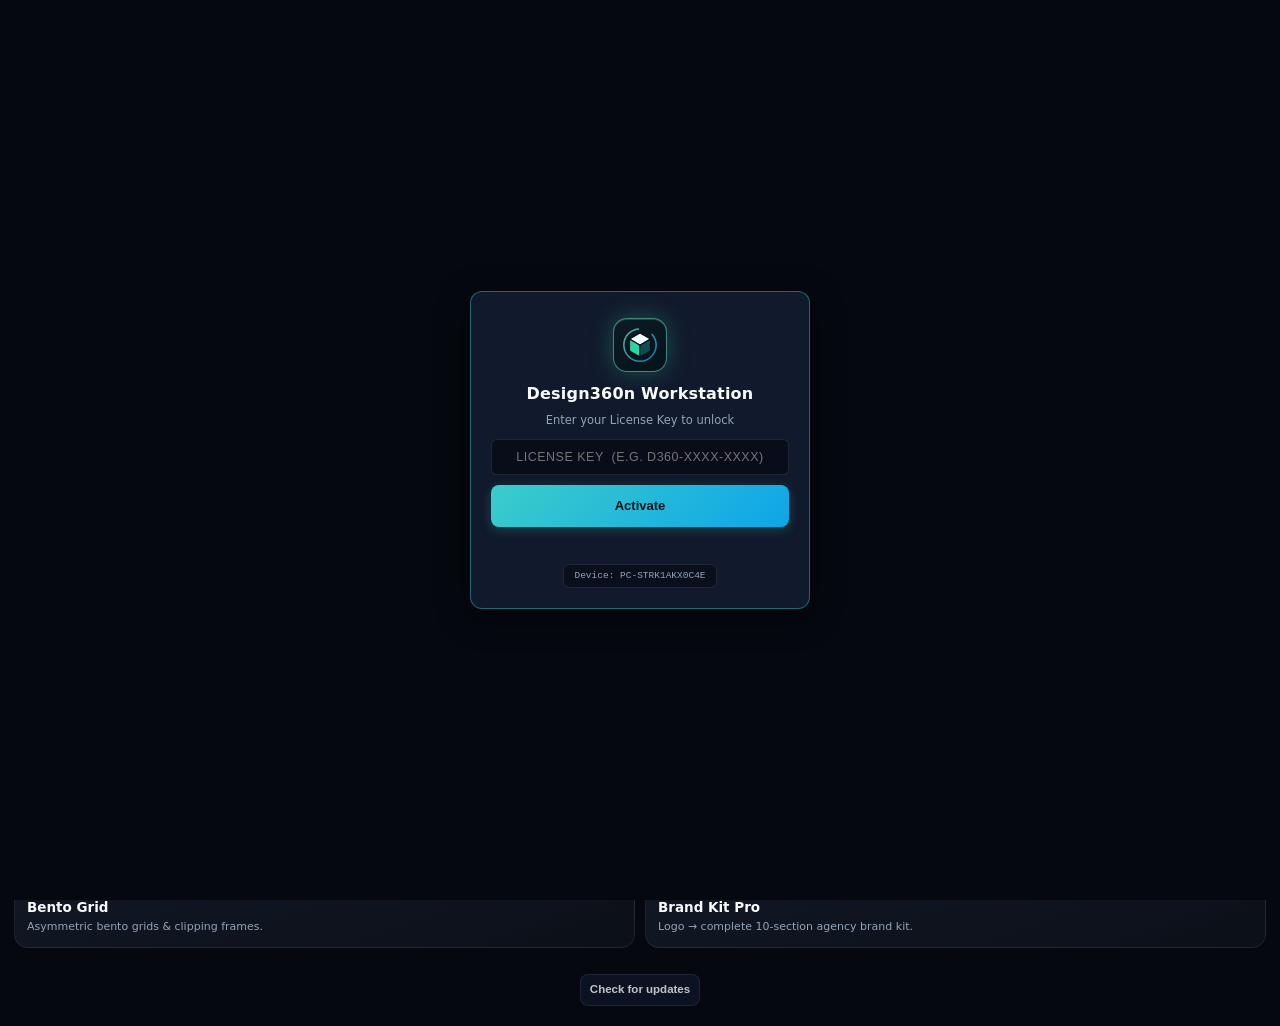
==== commit 127be446: "Workstation v17.7.21: Bento Grid + Brand Identity Kit Studio, photorealistic 2D-to-3D ghost-mannequi" ====
--- a/workstation/client/index.html
+++ b/workstation/client/index.html
@@ -3,7 +3,7 @@
 <head>
   <meta charset="UTF-8" />
   <meta name="viewport" content="width=device-width, initial-scale=1.0" />
-  <title>Design360n Workstation v17.7.17 — Illustrator Extension</title>
+  <title>Design360n Workstation v17.7.21 — Illustrator Extension</title>
   <link rel="stylesheet" href="css/style.css" />
 </head>
 <body>
@@ -24,7 +24,7 @@
       <div class="brand">
         <div class="brand-icon"><svg width="24" height="24" viewBox="0 0 40 40" fill="none" xmlns="http://www.w3.org/2000/svg"><defs><linearGradient id="d3gB" x1="4" y1="4" x2="36" y2="36" gradientUnits="userSpaceOnUse"><stop offset="0%" stop-color="#6FE8C0"/><stop offset="100%" stop-color="#0EA5E9"/></linearGradient></defs><circle cx="20" cy="20" r="17" stroke="url(#d3gB)" stroke-width="1.8" stroke-dasharray="78 16" stroke-linecap="round" opacity="0.8"/><path d="M20 7.5 L31 13.8 L20 20.2 L9 13.8 Z" fill="#F0FDFA" stroke="#041016" stroke-width="1.3" stroke-linejoin="round"/><path d="M9 13.8 L20 20.2 L20 32.5 L9 26.2 Z" fill="#2ED3A3" stroke="#041016" stroke-width="1.3" stroke-linejoin="round"/><path d="M31 13.8 L20 20.2 L20 32.5 L31 26.2 Z" fill="#0B4F54" stroke="#041016" stroke-width="1.3" stroke-linejoin="round"/></svg></div>
         <div class="brand-info">
-          <div class="brand-title">Design360n <span class="brand-ver">v17.7.17</span></div>
+          <div class="brand-title">Design360n <span class="brand-ver">v17.7.21</span></div>
           <div class="brand-sub">Workstation • Packaging • 3D</div>
         </div>
       </div>
@@ -50,6 +50,8 @@
       <button class="tab-btn" data-tab="tab-tools"><svg class="ui-ico" viewBox="0 0 24 24" fill="none" stroke="currentColor" stroke-width="2" stroke-linecap="round" stroke-linejoin="round"><path d="M14.7 6.3a1 1 0 0 0 0 1.4l1.6 1.6a1 1 0 0 0 1.4 0l3.77-3.77a6 6 0 0 1-7.94 7.94l-6.91 6.91a2.12 2.12 0 0 1-3-3l6.91-6.91a6 6 0 0 1 7.94-7.94l-3.76 3.76z"/></svg><span>Tools</span></button>
       <button class="tab-btn" data-tab="tab-stroke"><svg class="ui-ico" viewBox="0 0 24 24" fill="none" stroke="currentColor" stroke-width="2" stroke-linecap="round" stroke-linejoin="round"><path d="m12 19 7-7 3 3-7 7-3-3z"/><path d="m18 13-1.5-7.5L2 2l3.5 14.5L13 18l5-5z"/><path d="m2 2 7.586 7.586"/><circle cx="11" cy="11" r="2"/></svg><span>Stroke</span></button>
       <button class="tab-btn" data-tab="tab-seal"><svg class="ui-ico" viewBox="0 0 24 24" fill="none" stroke="currentColor" stroke-width="2" stroke-linecap="round" stroke-linejoin="round"><circle cx="12" cy="12" r="10.5"/><polygon points="12,5 13.65,9.73 18.66,9.84 14.66,12.87 15.11,17.66 12,14.8 8.89,17.66 9.34,12.87 5.34,9.84 10.35,9.73"/></svg><span>Seal</span></button>
+      <button class="tab-btn" data-tab="tab-bento"><svg class="ui-ico" viewBox="0 0 24 24" fill="none" stroke="currentColor" stroke-width="2" stroke-linecap="round" stroke-linejoin="round"><rect x="3" y="3" width="8" height="10" rx="2"/><rect x="13" y="3" width="8" height="6" rx="2"/><rect x="13" y="11" width="8" height="10" rx="2"/><rect x="3" y="15" width="8" height="6" rx="2"/></svg><span>Bento</span></button>
+      <button class="tab-btn" data-tab="tab-brand"><svg class="ui-ico" viewBox="0 0 24 24" fill="none" stroke="currentColor" stroke-width="2" stroke-linecap="round" stroke-linejoin="round"><polygon points="12 2 15.09 8.26 22 9.27 17 14.14 18.18 21.02 12 17.77 5.82 21.02 7 14.14 2 9.27 8.91 8.26 12 2"/></svg><span>Brand Kit</span></button>
     </nav>
 
     <main class="content">
@@ -120,6 +122,16 @@
           <button type="button" class="home-card" data-goto-tab="tab-seal">
             <span class="home-card-icon hc-seal"><svg class="ui-ico" viewBox="0 0 24 24" fill="none" stroke="currentColor" stroke-width="2" stroke-linecap="round" stroke-linejoin="round"><circle cx="12" cy="12" r="10.5"/><polygon points="12,5 13.65,9.73 18.66,9.84 14.66,12.87 15.11,17.66 12,14.8 8.89,17.66 9.34,12.87 5.34,9.84 10.35,9.73"/></svg></span>
             <span class="home-card-text"><span class="home-card-name">Seal Maker</span><span class="home-card-desc">Round rubber-stamp seals, true vector.</span></span>
+            <span class="home-card-arrow">›</span>
+          </button>
+          <button type="button" class="home-card" data-goto-tab="tab-bento">
+            <span class="home-card-icon hc-bento"><svg class="ui-ico" viewBox="0 0 24 24" fill="none" stroke="currentColor" stroke-width="2" stroke-linecap="round" stroke-linejoin="round"><rect x="3" y="3" width="8" height="10" rx="2"/><rect x="13" y="3" width="8" height="6" rx="2"/><rect x="13" y="11" width="8" height="10" rx="2"/><rect x="3" y="15" width="8" height="6" rx="2"/></svg></span>
+            <span class="home-card-text"><span class="home-card-name">Bento Grid</span><span class="home-card-desc">Asymmetric bento grids &amp; clipping frames.</span></span>
+            <span class="home-card-arrow">›</span>
+          </button>
+          <button type="button" class="home-card" data-goto-tab="tab-brand">
+            <span class="home-card-icon hc-brand"><svg class="ui-ico" viewBox="0 0 24 24" fill="none" stroke="currentColor" stroke-width="2" stroke-linecap="round" stroke-linejoin="round"><polygon points="12 2 15.09 8.26 22 9.27 17 14.14 18.18 21.02 12 17.77 5.82 21.02 7 14.14 2 9.27 8.91 8.26 12 2"/></svg></span>
+            <span class="home-card-text"><span class="home-card-name">Brand Kit Pro</span><span class="home-card-desc">Logo → complete 10-section agency brand kit.</span></span>
             <span class="home-card-arrow">›</span>
           </button>
         </div>
@@ -1111,6 +1123,165 @@
           </div>
           <button id="sealGenerate" class="btn btn-primary" style="width:100%;margin-top:6px;">Generate Seal</button>
           <div id="sealStatus" class="hint" style="margin-top:6px;">Draws a true-vector seal at the centre of the active artboard.</div>
+        </div>
+      </section>
+
+      <!-- BENTO GRID SYSTEM: Apple & Brand Presentation asymmetric grids (v17.7.21) -->
+      <section id="tab-bento" class="tab-pane">
+        <button type="button" class="back-btn" data-home="1">← Home</button>
+        <div class="card accent-card">
+          <div class="card-title">
+            <span>Bento Grid System</span>
+            <span style="text-transform:none;color:#3bcdca;font-weight:500;">Vector Cards &amp; Clipping Frames</span>
+          </div>
+
+          <div class="field">
+            <label>Bento Layout Preset</label>
+            <select id="bentoMode">
+              <option value="random" selected>Smart Asymmetric Bento (Auto Shuffle)</option>
+              <option value="apple_hero">Apple Keynote Bento (Hero Left)</option>
+              <option value="brand_sheet">Brand Identity Sheet (Logo + Palette + Type)</option>
+              <option value="portfolio_center">Portfolio / Social Bento (Hero Center)</option>
+              <option value="editorial">Magazine Editorial Grid</option>
+              <option value="uniform">Uniform Clean Grid (Cols × Rows)</option>
+            </select>
+          </div>
+
+          <div class="grid-2">
+            <div class="field"><label>Columns</label><input id="bentoCols" type="number" min="2" max="8" value="4" /></div>
+            <div class="field"><label>Rows</label><input id="bentoRows" type="number" min="2" max="8" value="3" /></div>
+          </div>
+
+          <div class="grid-3">
+            <div class="field"><label>Gutter (pt)</label><input id="bentoGutter" type="number" min="0" max="80" value="14" /></div>
+            <div class="field"><label>Margin (pt)</label><input id="bentoMargin" type="number" min="0" max="120" value="24" /></div>
+            <div class="field"><label>Radius (pt)</label><input id="bentoRadius" type="number" min="0" max="80" value="18" /></div>
+          </div>
+
+          <div class="grid-2">
+            <div class="field">
+              <label>Output Style</label>
+              <select id="bentoStyle">
+                <option value="filled" selected>Filled Cards (Clipping Ready)</option>
+                <option value="palette">Color Palette Cards</option>
+                <option value="stroke">Wireframe Outlines</option>
+                <option value="guides">Illustrator Guides Only</option>
+              </select>
+            </div>
+            <div class="field">
+              <label>Artboard Target</label>
+              <select id="bentoArtboard">
+                <option value="active" selected>Active Artboard</option>
+                <option value="1920x1080">New 1920 × 1080 px (16:9)</option>
+                <option value="1080x1080">New 1080 × 1080 px (1:1)</option>
+                <option value="1080x1350">New 1080 × 1350 px (4:5)</option>
+                <option value="a4_l">New A4 Landscape</option>
+                <option value="a4_p">New A4 Portrait</option>
+              </select>
+            </div>
+          </div>
+
+          <div class="grid-2">
+            <div class="field"><label>Card Fill Color</label><input id="bentoFillCol" type="color" value="#1e293b" /></div>
+            <div class="field"><label>Stroke / Accent</label><input id="bentoStrokeCol" type="color" value="#3bcdca" /></div>
+          </div>
+
+          <div id="bentoPreview" class="preview-box" style="height:190px;margin:10px 0 8px;padding:8px;"></div>
+
+          <div class="grid-2">
+            <button id="btnBentoShuffle" class="btn" type="button">↻ Shuffle Bento</button>
+            <button id="btnBentoGenerate" class="btn btn-primary" type="button">Generate in AI</button>
+          </div>
+          <div id="bentoStatus" class="hint" style="margin-top:6px;">Generates crisp rounded vector frames ready for 1-click Clipping Masks.</div>
+        </div>
+      </section>
+
+      <!-- BRAND IDENTITY KIT STUDIO: Complete 10-Section Agency Branding System (v17.7.21) -->
+      <section id="tab-brand" class="tab-pane">
+        <button type="button" class="back-btn" data-home="1">← Home</button>
+        <div class="card accent-card">
+          <div class="card-title">
+            <span>Brand Identity Kit Pro</span>
+            <span style="text-transform:none;color:#3bcdca;font-weight:500;">Logo → Complete 10-Section Agency Book</span>
+          </div>
+
+          <button id="btnBkExtractLogo" class="btn btn-sm" type="button" style="width:100%;margin-bottom:8px;">
+            ✦ Auto-Extract Brand Colors from Selected Logo in AI
+          </button>
+
+          <div class="grid-2">
+            <div class="field"><label>Brand Name</label><input id="bkName" type="text" value="DESIGN360N" placeholder="Brand Name" /></div>
+            <div class="field"><label>Tagline / Slogan</label><input id="bkTagline" type="text" value="Crafted with Precision" placeholder="Tagline / Slogan" /></div>
+          </div>
+
+          <div class="grid-4" style="margin-top:8px;">
+            <div class="field"><label>Primary</label><input id="bkPrimary" type="color" value="#2ed3a3" /></div>
+            <div class="field"><label>Secondary</label><input id="bkSecondary" type="color" value="#0ea5e9" /></div>
+            <div class="field"><label>Accent</label><input id="bkAccent" type="color" value="#f59e0b" /></div>
+            <div class="field"><label>Dark Base</label><input id="bkDark" type="color" value="#0b1120" /></div>
+          </div>
+          <input id="bkLight" type="hidden" value="#f8fafc" />
+
+          <div class="adv">
+            <button type="button" class="adv-toggle" aria-expanded="false"><span>1. Brand Strategy (Story, Mission, Audience)</span><span class="adv-chev">▾</span></button>
+            <div class="adv-body">
+              <div class="field"><label>Brand Story &amp; Positioning</label><input id="bkStory" type="text" value="Built to deliver modern, memorable design systems with lasting impact." /></div>
+              <div class="grid-2">
+                <div class="field"><label>Mission &amp; Vision</label><input id="bkMission" type="text" value="Empower brands through precision visual craft." /></div>
+                <div class="field"><label>Target Audience</label><input id="bkAudience" type="text" value="Modern businesses, founders &amp; creative teams" /></div>
+              </div>
+              <div class="grid-2">
+                <div class="field"><label>Core Values</label><input id="bkValues" type="text" value="Clarity • Craft • Consistency • Trust" /></div>
+                <div class="field"><label>Brand Personality</label><input id="bkPersonality" type="text" value="Confident, Minimal, Contemporary" /></div>
+              </div>
+            </div>
+          </div>
+
+          <div class="adv">
+            <button type="button" class="adv-toggle" aria-expanded="false"><span>Contact info &amp; typography</span><span class="adv-chev">▾</span></button>
+            <div class="adv-body">
+              <div class="grid-2">
+                <div class="field"><label>Website</label><input id="bkWebsite" type="text" value="www.design360n.com" /></div>
+                <div class="field"><label>Email</label><input id="bkEmail" type="text" value="hello@design360n.com" /></div>
+              </div>
+              <div class="grid-2">
+                <div class="field"><label>Phone</label><input id="bkPhone" type="text" value="+880 1799-137986" /></div>
+                <div class="field"><label>Address</label><input id="bkAddress" type="text" value="Dhaka, Bangladesh" /></div>
+              </div>
+              <div class="grid-2">
+                <div class="field"><label>Primary / Heading Font</label><input id="bkTitleFont" type="text" value="Montserrat" /></div>
+                <div class="field"><label>Secondary / Body Font</label><input id="bkBodyFont" type="text" value="Arial" /></div>
+              </div>
+            </div>
+          </div>
+
+          <div class="adv">
+            <button type="button" class="adv-toggle" aria-expanded="false"><span>Complete 10-Section Branding Checklist</span><span class="adv-chev">▾</span></button>
+            <div class="adv-body">
+              <div class="checkbox-row">
+                <label><input id="bkSec1" type="checkbox" checked /> 1. Brand Strategy (Story, Mission, Values, Audience)</label>
+                <label><input id="bkSec2" type="checkbox" checked /> 2. Logo &amp; Identity (Variations, Mark, Clear Space, Min Size)</label>
+                <label><input id="bkSec3" type="checkbox" checked /> 3. Color System (HEX, RGB, CMYK &amp; 60-30-10 Ratio)</label>
+                <label><input id="bkSec4" type="checkbox" checked /> 4. Typography (Hierarchy, Specimen &amp; Weight System)</label>
+                <label><input id="bkSec5" type="checkbox" checked /> 5. Brand Graphics (Pattern, Texture, Icons, Motifs)</label>
+                <label><input id="bkSec6" type="checkbox" checked /> 6. Stationery Suite (Card, Letterhead, Env, Invoice, ID, Sig)</label>
+                <label><input id="bkSec7" type="checkbox" checked /> 7. Marketing &amp; Social (FB Cover, IG Post/Story, Flyer, Poster)</label>
+                <label><input id="bkSec8" type="checkbox" checked /> 8. Packaging Suite (Box, Label, Tag, Bag, Sticker, Thank You)</label>
+                <label><input id="bkSec9" type="checkbox" checked /> 9. Brand Applications (Signboard, Store, Office, Uniform, Van)</label>
+                <label><input id="bkSec10" type="checkbox" checked /> 10. Brand Guidelines (Logo Do's &amp; Don'ts + Consistency Rules)</label>
+              </div>
+            </div>
+          </div>
+
+          <div id="bkPreview" class="preview-box" style="height:175px;margin:10px 0 8px;padding:6px;"></div>
+
+          <button id="btnBkGenerate" class="btn btn-primary" type="button" style="width:100%;margin-bottom:6px;">
+            Generate Complete 10-Section Brand Kit in AI
+          </button>
+          <button id="btnBkExportPDF" class="btn btn-sm" type="button" style="width:100%;">
+            Export Brand Guideline Book (.PDF)
+          </button>
+          <div id="bkStatus" class="hint" style="margin-top:6px;">Select your vector logo in Illustrator first — all 10 branding sections build automatically with your logo &amp; colors!</div>
         </div>
       </section>
     </main>
@@ -1131,5 +1302,7 @@
   <script src="js/apparel-ui.js"></script>
   <script src="js/easy-ui.js"></script>
   <script src="js/seal-maker.js"></script>
+  <script src="js/bento-grid.js"></script>
+  <script src="js/brand-kit.js"></script>
 </body>
 </html>
--- a/workstation/client/css/style.css
+++ b/workstation/client/css/style.css
@@ -393,6 +393,8 @@
 .hc-pro { background: linear-gradient(135deg, #10b981, #06b6d4); }
 .hc-bottle { background: linear-gradient(135deg, #ec4899, #8b5cf6); }
 .hc-seal { background: linear-gradient(135deg, #f43f5e, #f59e0b); }
+.hc-bento { background: linear-gradient(135deg, #06b6d4, #10b981); }
+.hc-brand { background: linear-gradient(135deg, #f59e0b, #ec4899); }
 .home-card-text { display: flex; flex-direction: column; gap: 3px; min-width: 0; flex: 1; }
 .home-card-name { font-size: 13.5px; font-weight: 700; color: #f8fafc; }
 .home-card-desc {
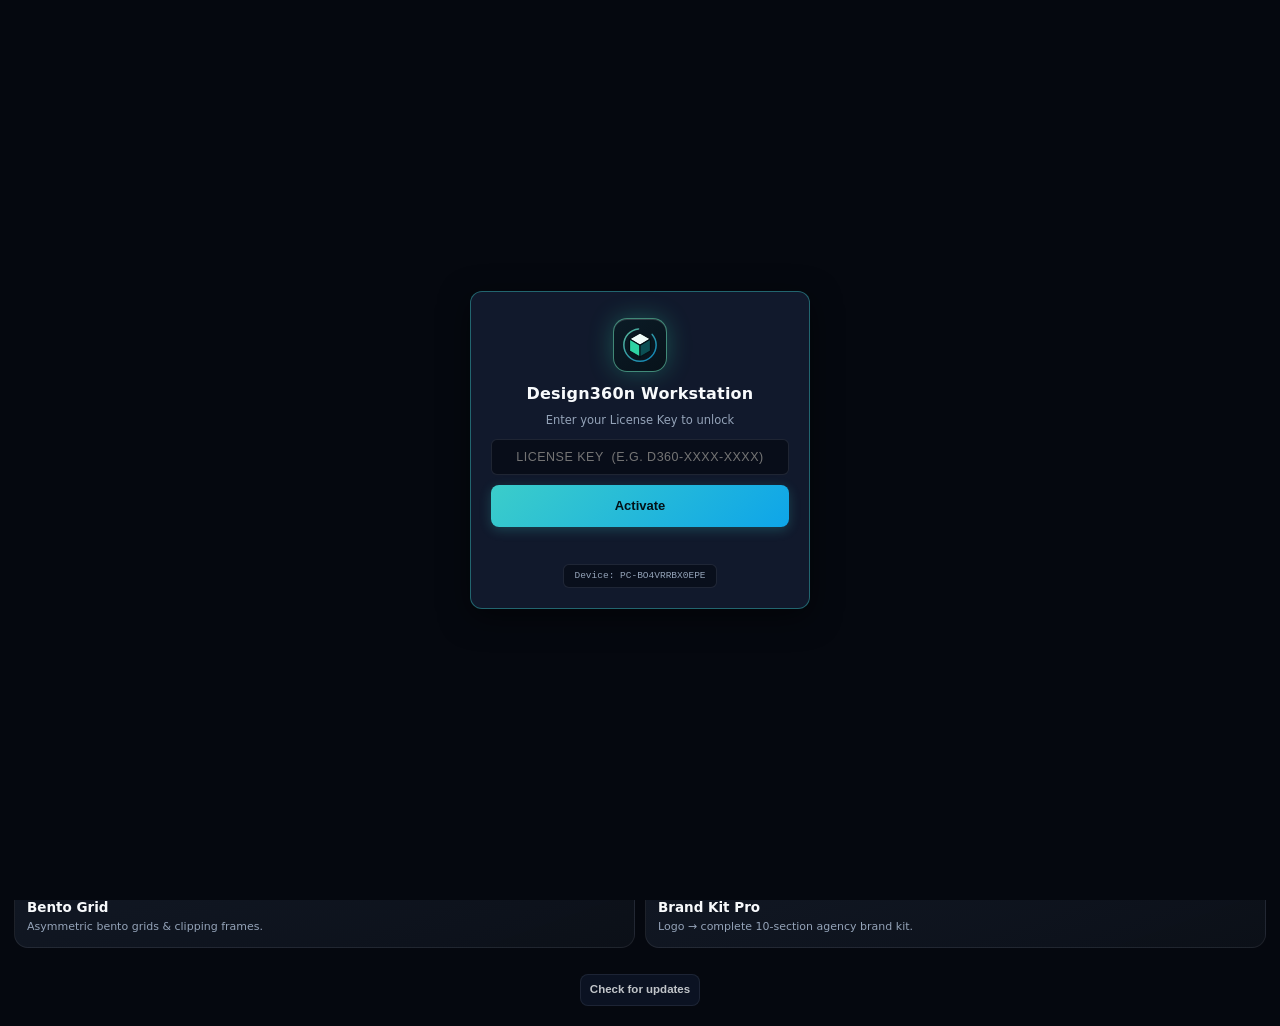
==== commit 4c267c1d: "Workstation v17.7.22: Brand Kit Pro 5 presentation template styles (1200x1950 Behance/agency sheets)" ====
--- a/workstation/client/index.html
+++ b/workstation/client/index.html
@@ -3,7 +3,7 @@
 <head>
   <meta charset="UTF-8" />
   <meta name="viewport" content="width=device-width, initial-scale=1.0" />
-  <title>Design360n Workstation v17.7.21 — Illustrator Extension</title>
+  <title>Design360n Workstation v17.7.22 — Illustrator Extension</title>
   <link rel="stylesheet" href="css/style.css" />
 </head>
 <body>
@@ -24,7 +24,7 @@
       <div class="brand">
         <div class="brand-icon"><svg width="24" height="24" viewBox="0 0 40 40" fill="none" xmlns="http://www.w3.org/2000/svg"><defs><linearGradient id="d3gB" x1="4" y1="4" x2="36" y2="36" gradientUnits="userSpaceOnUse"><stop offset="0%" stop-color="#6FE8C0"/><stop offset="100%" stop-color="#0EA5E9"/></linearGradient></defs><circle cx="20" cy="20" r="17" stroke="url(#d3gB)" stroke-width="1.8" stroke-dasharray="78 16" stroke-linecap="round" opacity="0.8"/><path d="M20 7.5 L31 13.8 L20 20.2 L9 13.8 Z" fill="#F0FDFA" stroke="#041016" stroke-width="1.3" stroke-linejoin="round"/><path d="M9 13.8 L20 20.2 L20 32.5 L9 26.2 Z" fill="#2ED3A3" stroke="#041016" stroke-width="1.3" stroke-linejoin="round"/><path d="M31 13.8 L20 20.2 L20 32.5 L31 26.2 Z" fill="#0B4F54" stroke="#041016" stroke-width="1.3" stroke-linejoin="round"/></svg></div>
         <div class="brand-info">
-          <div class="brand-title">Design360n <span class="brand-ver">v17.7.21</span></div>
+          <div class="brand-title">Design360n <span class="brand-ver">v17.7.22</span></div>
           <div class="brand-sub">Workstation • Packaging • 3D</div>
         </div>
       </div>
@@ -1126,7 +1126,7 @@
         </div>
       </section>
 
-      <!-- BENTO GRID SYSTEM: Apple & Brand Presentation asymmetric grids (v17.7.21) -->
+      <!-- BENTO GRID SYSTEM: Apple & Brand Presentation asymmetric grids (v17.7.22) -->
       <section id="tab-bento" class="tab-pane">
         <button type="button" class="back-btn" data-home="1">← Home</button>
         <div class="card accent-card">
@@ -1196,13 +1196,24 @@
         </div>
       </section>
 
-      <!-- BRAND IDENTITY KIT STUDIO: Complete 10-Section Agency Branding System (v17.7.21) -->
+      <!-- BRAND IDENTITY KIT STUDIO: Complete 10-Section Agency Branding System (v17.7.22) -->
       <section id="tab-brand" class="tab-pane">
         <button type="button" class="back-btn" data-home="1">← Home</button>
         <div class="card accent-card">
           <div class="card-title">
             <span>Brand Identity Kit Pro</span>
             <span style="text-transform:none;color:#3bcdca;font-weight:500;">Logo → Complete 10-Section Agency Book</span>
+          </div>
+
+          <div class="field" style="margin-bottom:8px;">
+            <label>Brand Presentation Style (Behance / Agency Templates)</label>
+            <select id="bkTemplate">
+              <option value="bento_dark" selected>1. Bento Dark Brand Sheet (Crave / Vigio Style • 1200×1950)</option>
+              <option value="swiss_corp">2. Swiss Minimal Corporate Sheet (Inova Style • 1200×1950)</option>
+              <option value="editorial_warm">3. Warm Editorial Brand Sheet (Carlam Style • 1200×1950)</option>
+              <option value="bold_retail">4. Bold Retail &amp; Pattern Sheet (Break Style • 1200×1950)</option>
+              <option value="book_10">5. Complete 10-Artboard Agency Brand Book (10 Slides)</option>
+            </select>
           </div>
 
           <button id="btnBkExtractLogo" class="btn btn-sm" type="button" style="width:100%;margin-bottom:8px;">
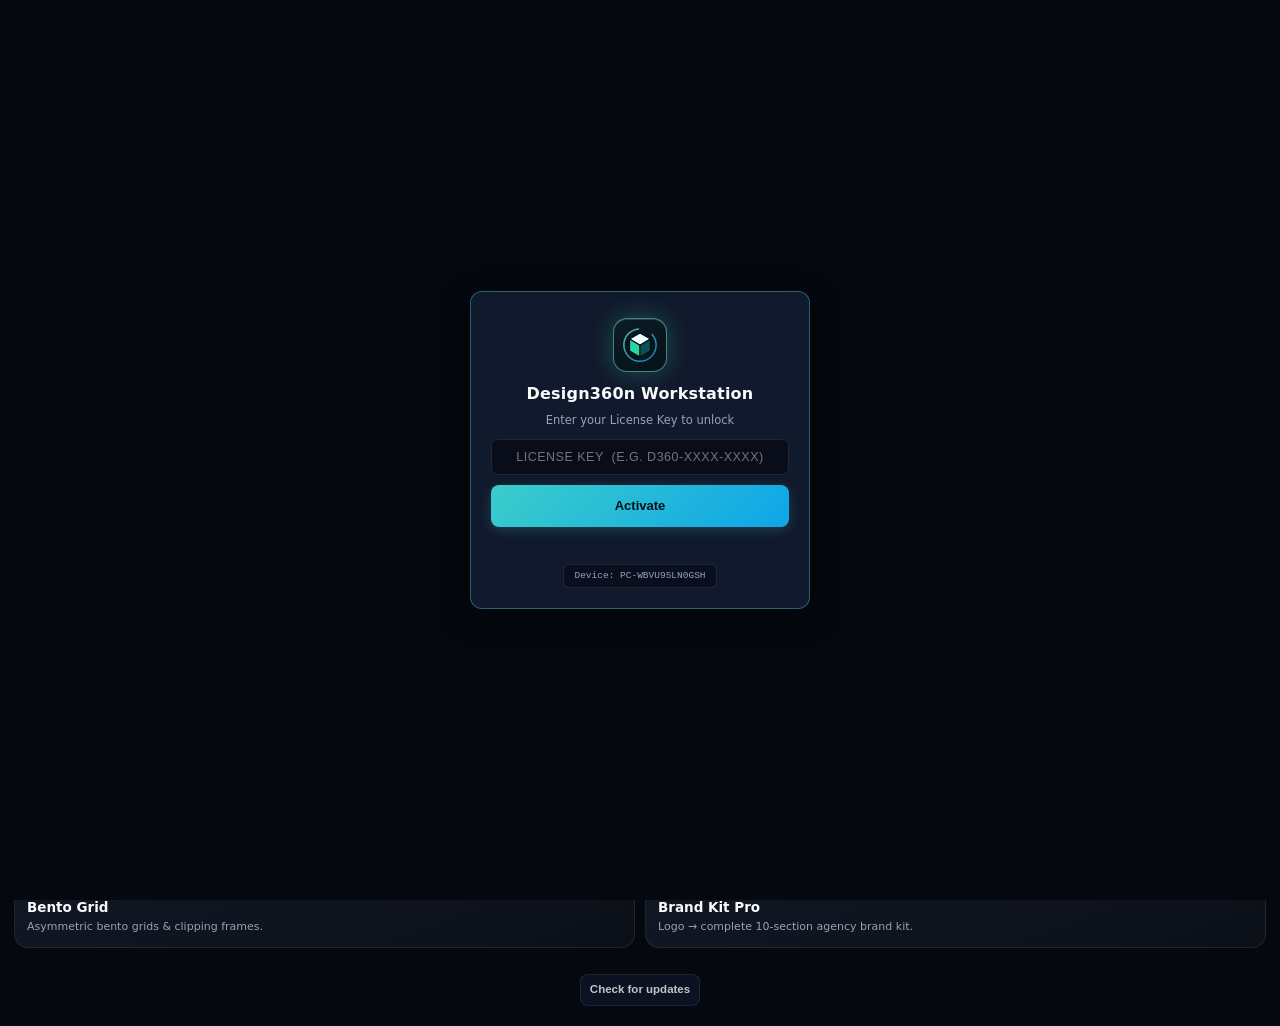
==== commit 015232e0: "Workstation v17.7.23: Brand Kit Pro highly advanced — real online mockup photos brand-wise (Openvers" ====
--- a/workstation/client/index.html
+++ b/workstation/client/index.html
@@ -3,7 +3,7 @@
 <head>
   <meta charset="UTF-8" />
   <meta name="viewport" content="width=device-width, initial-scale=1.0" />
-  <title>Design360n Workstation v17.7.22 — Illustrator Extension</title>
+  <title>Design360n Workstation v17.7.23 — Illustrator Extension</title>
   <link rel="stylesheet" href="css/style.css" />
 </head>
 <body>
@@ -24,7 +24,7 @@
       <div class="brand">
         <div class="brand-icon"><svg width="24" height="24" viewBox="0 0 40 40" fill="none" xmlns="http://www.w3.org/2000/svg"><defs><linearGradient id="d3gB" x1="4" y1="4" x2="36" y2="36" gradientUnits="userSpaceOnUse"><stop offset="0%" stop-color="#6FE8C0"/><stop offset="100%" stop-color="#0EA5E9"/></linearGradient></defs><circle cx="20" cy="20" r="17" stroke="url(#d3gB)" stroke-width="1.8" stroke-dasharray="78 16" stroke-linecap="round" opacity="0.8"/><path d="M20 7.5 L31 13.8 L20 20.2 L9 13.8 Z" fill="#F0FDFA" stroke="#041016" stroke-width="1.3" stroke-linejoin="round"/><path d="M9 13.8 L20 20.2 L20 32.5 L9 26.2 Z" fill="#2ED3A3" stroke="#041016" stroke-width="1.3" stroke-linejoin="round"/><path d="M31 13.8 L20 20.2 L20 32.5 L31 26.2 Z" fill="#0B4F54" stroke="#041016" stroke-width="1.3" stroke-linejoin="round"/></svg></div>
         <div class="brand-info">
-          <div class="brand-title">Design360n <span class="brand-ver">v17.7.22</span></div>
+          <div class="brand-title">Design360n <span class="brand-ver">v17.7.23</span></div>
           <div class="brand-sub">Workstation • Packaging • 3D</div>
         </div>
       </div>
@@ -1196,7 +1196,7 @@
         </div>
       </section>
 
-      <!-- BRAND IDENTITY KIT STUDIO: Complete 10-Section Agency Branding System (v17.7.22) -->
+      <!-- BRAND IDENTITY KIT STUDIO: Complete 10-Section Agency Branding System (v17.7.23) -->
       <section id="tab-brand" class="tab-pane">
         <button type="button" class="back-btn" data-home="1">← Home</button>
         <div class="card accent-card">
@@ -1219,6 +1219,37 @@
           <button id="btnBkExtractLogo" class="btn btn-sm" type="button" style="width:100%;margin-bottom:8px;">
             ✦ Auto-Extract Brand Colors from Selected Logo in AI
           </button>
+
+          <div class="adv">
+            <button type="button" class="adv-toggle" aria-expanded="false"><span>Online Mockups — Real Photos from the Web (brand-wise)</span><span class="adv-chev">▾</span></button>
+            <div class="adv-body">
+              <div class="grid-2">
+                <div class="field"><label>Mockup Mode</label><select id="bkMockupMode">
+                  <option value="auto" selected>Auto — best photo per template zone</option>
+                  <option value="manual">Manual — fetch only ticked categories</option>
+                  <option value="off">Off — vector-only sheets</option>
+                </select></div>
+                <div class="field"><label>Brand Industry (brand-wise search)</label><input id="bkIndustry" type="text" value="" placeholder="e.g. coffee shop, fashion, tech" /></div>
+              </div>
+              <div class="field" style="margin-top:8px;"><label>Manual pick — categories to fetch</label>
+                <div class="checkbox-row">
+                  <label><input id="bkMkStationery" type="checkbox" checked /> Stationery</label>
+                  <label><input id="bkMkSignage" type="checkbox" checked /> Signage</label>
+                  <label><input id="bkMkPackaging" type="checkbox" checked /> Packaging</label>
+                  <label><input id="bkMkBag" type="checkbox" /> Bag / Tote</label>
+                  <label><input id="bkMkApparel" type="checkbox" checked /> Apparel / Tee</label>
+                  <label><input id="bkMkCup" type="checkbox" checked /> Cup / Mug</label>
+                  <label><input id="bkMkSocial" type="checkbox" /> Social Post</label>
+                  <label><input id="bkMkLaptop" type="checkbox" /> Laptop / Web</label>
+                  <label><input id="bkMkPhone" type="checkbox" /> Phone / App</label>
+                  <label><input id="bkMkBillboard" type="checkbox" /> Billboard</label>
+                </div>
+              </div>
+              <button id="btnBkFetchMockups" class="btn btn-sm" type="button" style="width:100%;margin:8px 0 6px;">⇩ Fetch Online Mockups (Openverse — free, CC-licensed)</button>
+              <div id="bkMockupStatus" class="hint">Photos download at runtime into a temp folder — nothing ships in the update. If offline, sheets still build vector-only. Click a thumbnail to swap that photo.</div>
+              <div id="bkMockupThumbs" class="bk-thumbs"></div>
+            </div>
+          </div>
 
           <div class="grid-2">
             <div class="field"><label>Brand Name</label><input id="bkName" type="text" value="DESIGN360N" placeholder="Brand Name" /></div>
--- a/workstation/client/css/style.css
+++ b/workstation/client/css/style.css
@@ -537,3 +537,8 @@
 .header-right .status-pill {
   max-width: 118px; overflow: hidden; text-overflow: ellipsis; white-space: nowrap;
 }
+
+/* Brand Kit Pro — online mockup thumbnails */
+.bk-thumbs { display: flex; flex-wrap: wrap; gap: 6px; margin-top: 6px; min-height: 0; }
+.bk-thumbs img.bk-mock-thumb { width: 64px; height: 48px; object-fit: cover; border-radius: 6px; border: 1px solid rgba(148,163,184,.35); cursor: pointer; background: #0b1120; }
+.bk-thumbs img.bk-mock-thumb:hover { border-color: #3bcdca; }
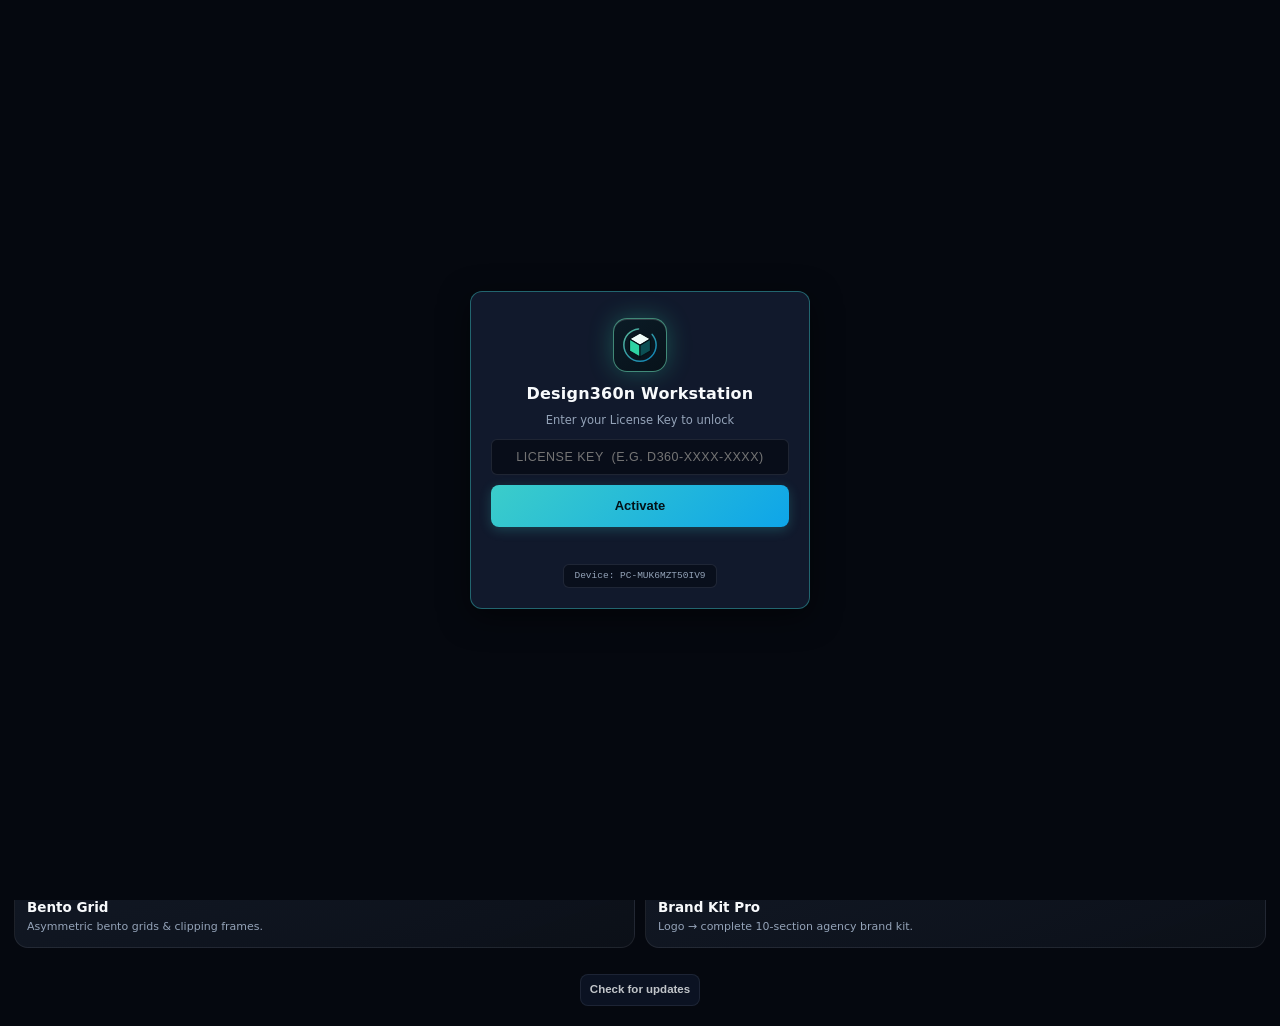
==== commit 84f3c5fe: "Workstation v17.7.24: Brand Kit Pro logo-on-mockup — logo stamped onto all 18 mockup zones (from Ill" ====
--- a/workstation/client/index.html
+++ b/workstation/client/index.html
@@ -3,7 +3,7 @@
 <head>
   <meta charset="UTF-8" />
   <meta name="viewport" content="width=device-width, initial-scale=1.0" />
-  <title>Design360n Workstation v17.7.23 — Illustrator Extension</title>
+  <title>Design360n Workstation v17.7.24 — Illustrator Extension</title>
   <link rel="stylesheet" href="css/style.css" />
 </head>
 <body>
@@ -24,7 +24,7 @@
       <div class="brand">
         <div class="brand-icon"><svg width="24" height="24" viewBox="0 0 40 40" fill="none" xmlns="http://www.w3.org/2000/svg"><defs><linearGradient id="d3gB" x1="4" y1="4" x2="36" y2="36" gradientUnits="userSpaceOnUse"><stop offset="0%" stop-color="#6FE8C0"/><stop offset="100%" stop-color="#0EA5E9"/></linearGradient></defs><circle cx="20" cy="20" r="17" stroke="url(#d3gB)" stroke-width="1.8" stroke-dasharray="78 16" stroke-linecap="round" opacity="0.8"/><path d="M20 7.5 L31 13.8 L20 20.2 L9 13.8 Z" fill="#F0FDFA" stroke="#041016" stroke-width="1.3" stroke-linejoin="round"/><path d="M9 13.8 L20 20.2 L20 32.5 L9 26.2 Z" fill="#2ED3A3" stroke="#041016" stroke-width="1.3" stroke-linejoin="round"/><path d="M31 13.8 L20 20.2 L20 32.5 L31 26.2 Z" fill="#0B4F54" stroke="#041016" stroke-width="1.3" stroke-linejoin="round"/></svg></div>
         <div class="brand-info">
-          <div class="brand-title">Design360n <span class="brand-ver">v17.7.23</span></div>
+          <div class="brand-title">Design360n <span class="brand-ver">v17.7.24</span></div>
           <div class="brand-sub">Workstation • Packaging • 3D</div>
         </div>
       </div>
@@ -1196,7 +1196,7 @@
         </div>
       </section>
 
-      <!-- BRAND IDENTITY KIT STUDIO: Complete 10-Section Agency Branding System (v17.7.23) -->
+      <!-- BRAND IDENTITY KIT STUDIO: Complete 10-Section Agency Branding System (v17.7.24) -->
       <section id="tab-brand" class="tab-pane">
         <button type="button" class="back-btn" data-home="1">← Home</button>
         <div class="card accent-card">
@@ -1214,11 +1214,28 @@
               <option value="bold_retail">4. Bold Retail &amp; Pattern Sheet (Break Style • 1200×1950)</option>
               <option value="book_10">5. Complete 10-Artboard Agency Brand Book (10 Slides)</option>
             </select>
+            <div id="bkTemplateSuggest" class="hint" style="margin-top:4px;">Industry / personality likhle ekhane template suggestion asbe.</div>
           </div>
 
           <button id="btnBkExtractLogo" class="btn btn-sm" type="button" style="width:100%;margin-bottom:8px;">
             ✦ Auto-Extract Brand Colors from Selected Logo in AI
           </button>
+
+          <div class="grid-2" style="margin-bottom:8px;">
+            <div class="field"><label>Logo Source — where does the logo come from?</label><select id="bkLogoSource">
+              <option value="illustrator" selected>Logo from Illustrator (selected artwork)</option>
+              <option value="file">Logo file (PNG with transparency)</option>
+              <option value="generated">Generated text logo (initials tile)</option>
+            </select></div>
+            <div class="field"><label>Logo on Mockups — which version?</label><select id="bkLogoVariant">
+              <option value="auto" selected>Auto — by photo (white on dark, color on light)</option>
+              <option value="primary">Primary color lockup</option>
+              <option value="reversed">Reversed — white lockup</option>
+              <option value="mono">Mono — one color</option>
+            </select></div>
+          </div>
+          <div class="field" id="bkLogoFileRow" style="display:none;margin-bottom:8px;"><label>Your logo file (PNG with transparency works best)</label><input id="bkLogoFile" type="file" accept=".png,.jpg,.jpeg" /><div id="bkLogoFileStatus" class="hint"></div></div>
+          <div class="hint" style="margin-bottom:8px;">Illustrator e logo ta select kore Generate chaple panel nijei logo ta export kore prottek mockup er upor bosabe — alada file pick korte hobe na. Logo guideline onujayi bosbe: aspect ratio thik thakbe, clearspace + min size mana hobe, ar photo onujayi thik variant use hobe.</div>
 
           <div class="adv">
             <button type="button" class="adv-toggle" aria-expanded="false"><span>Online Mockups — Real Photos from the Web (brand-wise)</span><span class="adv-chev">▾</span></button>
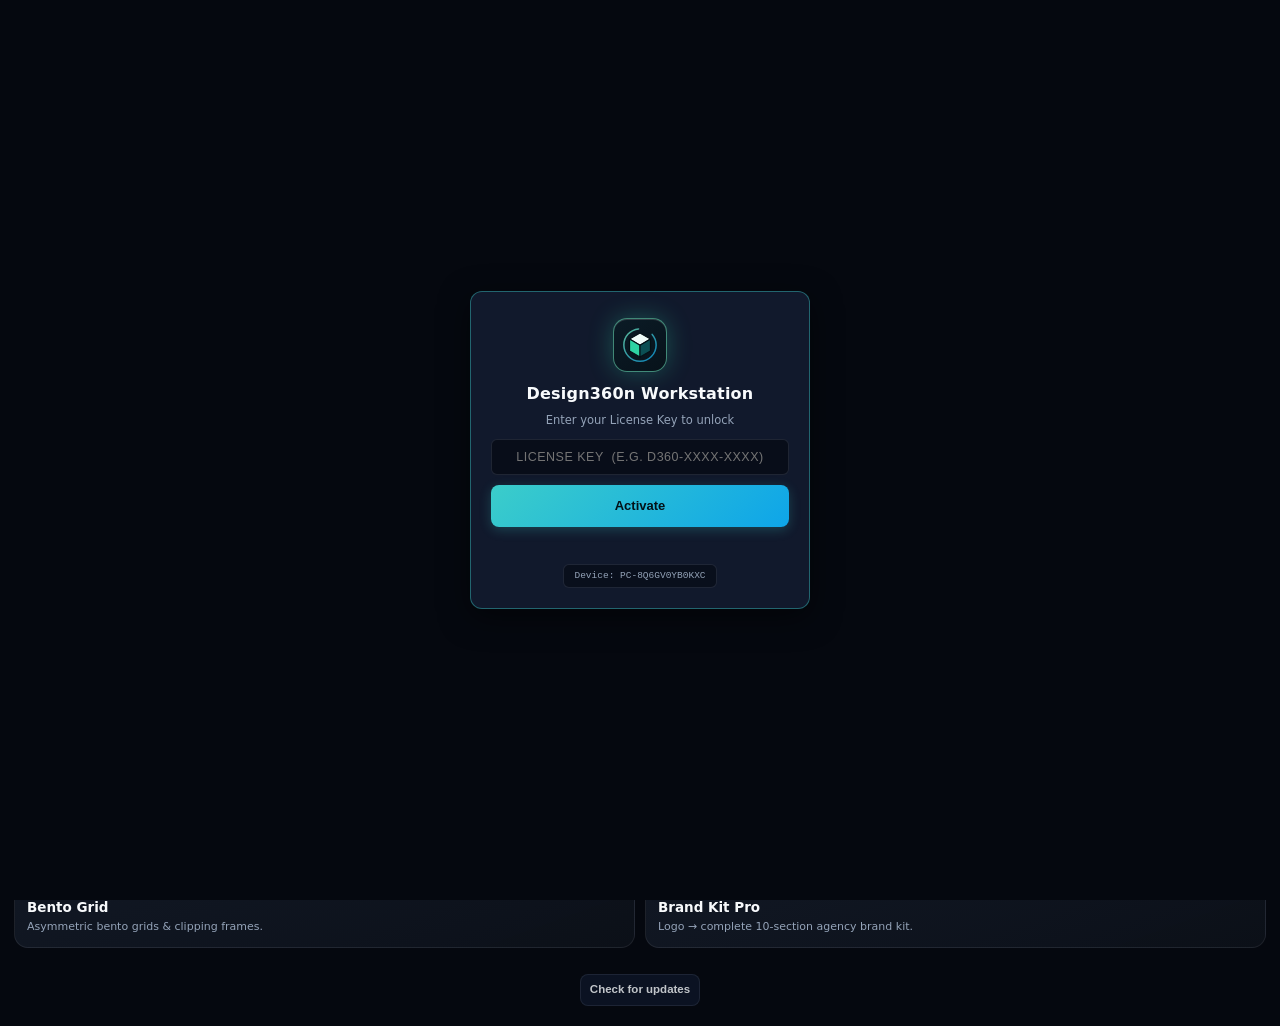
==== commit 8b27db1f: "Workstation v17.7.25: selectable stamped logos, one spacing system, mockup variety (no repeats), Sen" ====
--- a/workstation/client/index.html
+++ b/workstation/client/index.html
@@ -3,7 +3,7 @@
 <head>
   <meta charset="UTF-8" />
   <meta name="viewport" content="width=device-width, initial-scale=1.0" />
-  <title>Design360n Workstation v17.7.24 — Illustrator Extension</title>
+  <title>Design360n Workstation v17.7.25 — Illustrator Extension</title>
   <link rel="stylesheet" href="css/style.css" />
 </head>
 <body>
@@ -24,7 +24,7 @@
       <div class="brand">
         <div class="brand-icon"><svg width="24" height="24" viewBox="0 0 40 40" fill="none" xmlns="http://www.w3.org/2000/svg"><defs><linearGradient id="d3gB" x1="4" y1="4" x2="36" y2="36" gradientUnits="userSpaceOnUse"><stop offset="0%" stop-color="#6FE8C0"/><stop offset="100%" stop-color="#0EA5E9"/></linearGradient></defs><circle cx="20" cy="20" r="17" stroke="url(#d3gB)" stroke-width="1.8" stroke-dasharray="78 16" stroke-linecap="round" opacity="0.8"/><path d="M20 7.5 L31 13.8 L20 20.2 L9 13.8 Z" fill="#F0FDFA" stroke="#041016" stroke-width="1.3" stroke-linejoin="round"/><path d="M9 13.8 L20 20.2 L20 32.5 L9 26.2 Z" fill="#2ED3A3" stroke="#041016" stroke-width="1.3" stroke-linejoin="round"/><path d="M31 13.8 L20 20.2 L20 32.5 L31 26.2 Z" fill="#0B4F54" stroke="#041016" stroke-width="1.3" stroke-linejoin="round"/></svg></div>
         <div class="brand-info">
-          <div class="brand-title">Design360n <span class="brand-ver">v17.7.24</span></div>
+          <div class="brand-title">Design360n <span class="brand-ver">v17.7.25</span></div>
           <div class="brand-sub">Workstation • Packaging • 3D</div>
         </div>
       </div>
@@ -1196,7 +1196,7 @@
         </div>
       </section>
 
-      <!-- BRAND IDENTITY KIT STUDIO: Complete 10-Section Agency Branding System (v17.7.24) -->
+      <!-- BRAND IDENTITY KIT STUDIO: Complete 10-Section Agency Branding System (v17.7.25) -->
       <section id="tab-brand" class="tab-pane">
         <button type="button" class="back-btn" data-home="1">← Home</button>
         <div class="card accent-card">
@@ -1340,6 +1340,11 @@
           <button id="btnBkExportPDF" class="btn btn-sm" type="button" style="width:100%;">
             Export Brand Guideline Book (.PDF)
           </button>
+          <button id="btnBkSendToMuse" class="btn btn-sm" type="button" style="width:100%;margin-top:6px;">
+            Send to Muse — Best Mockup diye Full Guideline Banabe
+          </button>
+          <div id="bkSendHint" class="hint" style="margin-top:4px;">Generate chaple ekhane instant preview kit banbe — ar Send to Muse chaple brand ta Muse er kache jabe, Muse online theke best mockup niye full brand guideline banabe.</div>
+          <div id="bkSendStatus" class="hint" style="margin-top:4px;"></div>
           <div id="bkStatus" class="hint" style="margin-top:6px;">Select your vector logo in Illustrator first — all 10 branding sections build automatically with your logo &amp; colors!</div>
         </div>
       </section>
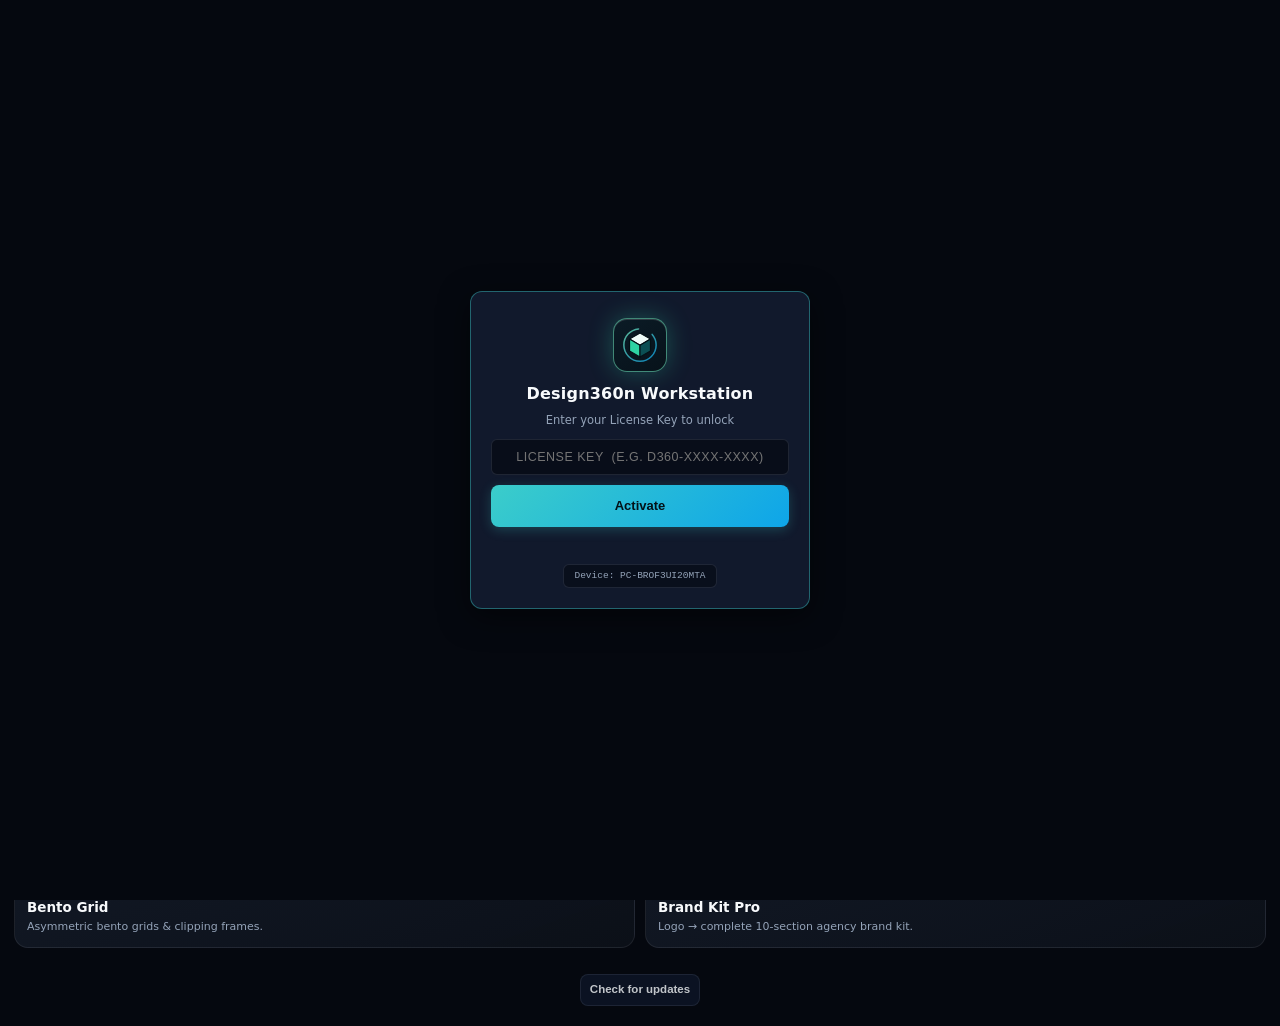
==== commit e3e4dd4e: "Workstation v17.7.26 — Brand Kit logo upload fix + Send to Muse transmit" ====
--- a/workstation/client/index.html
+++ b/workstation/client/index.html
@@ -3,7 +3,7 @@
 <head>
   <meta charset="UTF-8" />
   <meta name="viewport" content="width=device-width, initial-scale=1.0" />
-  <title>Design360n Workstation v17.7.25 — Illustrator Extension</title>
+  <title>Design360n Workstation v17.7.26 — Illustrator Extension</title>
   <link rel="stylesheet" href="css/style.css" />
 </head>
 <body>
@@ -24,7 +24,7 @@
       <div class="brand">
         <div class="brand-icon"><svg width="24" height="24" viewBox="0 0 40 40" fill="none" xmlns="http://www.w3.org/2000/svg"><defs><linearGradient id="d3gB" x1="4" y1="4" x2="36" y2="36" gradientUnits="userSpaceOnUse"><stop offset="0%" stop-color="#6FE8C0"/><stop offset="100%" stop-color="#0EA5E9"/></linearGradient></defs><circle cx="20" cy="20" r="17" stroke="url(#d3gB)" stroke-width="1.8" stroke-dasharray="78 16" stroke-linecap="round" opacity="0.8"/><path d="M20 7.5 L31 13.8 L20 20.2 L9 13.8 Z" fill="#F0FDFA" stroke="#041016" stroke-width="1.3" stroke-linejoin="round"/><path d="M9 13.8 L20 20.2 L20 32.5 L9 26.2 Z" fill="#2ED3A3" stroke="#041016" stroke-width="1.3" stroke-linejoin="round"/><path d="M31 13.8 L20 20.2 L20 32.5 L31 26.2 Z" fill="#0B4F54" stroke="#041016" stroke-width="1.3" stroke-linejoin="round"/></svg></div>
         <div class="brand-info">
-          <div class="brand-title">Design360n <span class="brand-ver">v17.7.25</span></div>
+          <div class="brand-title">Design360n <span class="brand-ver">v17.7.26</span></div>
           <div class="brand-sub">Workstation • Packaging • 3D</div>
         </div>
       </div>
@@ -1196,7 +1196,7 @@
         </div>
       </section>
 
-      <!-- BRAND IDENTITY KIT STUDIO: Complete 10-Section Agency Branding System (v17.7.25) -->
+      <!-- BRAND IDENTITY KIT STUDIO: Complete 10-Section Agency Branding System (v17.7.26) -->
       <section id="tab-brand" class="tab-pane">
         <button type="button" class="back-btn" data-home="1">← Home</button>
         <div class="card accent-card">
@@ -1220,6 +1220,11 @@
           <button id="btnBkExtractLogo" class="btn btn-sm" type="button" style="width:100%;margin-bottom:8px;">
             ✦ Auto-Extract Brand Colors from Selected Logo in AI
           </button>
+
+          <button id="btnBkUploadLogo" class="btn btn-primary" type="button" style="width:100%;margin-bottom:6px;">
+            ⬆ Upload Logo — apnar logo file (PNG / JPG)
+          </button>
+          <div class="hint" style="margin-bottom:8px;"><span id="bkLogoLoaded">Kono logo deoa hoyni — Upload Logo chapen, ba Illustrator e logo ta select kore Generate chapen.</span><button id="bkLogoClear" type="button" style="display:none;margin-left:6px;">✕ soran</button></div>
 
           <div class="grid-2" style="margin-bottom:8px;">
             <div class="field"><label>Logo Source — where does the logo come from?</label><select id="bkLogoSource">
@@ -1235,7 +1240,7 @@
             </select></div>
           </div>
           <div class="field" id="bkLogoFileRow" style="display:none;margin-bottom:8px;"><label>Your logo file (PNG with transparency works best)</label><input id="bkLogoFile" type="file" accept=".png,.jpg,.jpeg" /><div id="bkLogoFileStatus" class="hint"></div></div>
-          <div class="hint" style="margin-bottom:8px;">Illustrator e logo ta select kore Generate chaple panel nijei logo ta export kore prottek mockup er upor bosabe — alada file pick korte hobe na. Logo guideline onujayi bosbe: aspect ratio thik thakbe, clearspace + min size mana hobe, ar photo onujayi thik variant use hobe.</div>
+          <div class="hint" style="margin-bottom:8px;">Upload Logo chaple apnar PNG/JPG logo tai use hobe — mockup + logo section sob jaygay. Illustrator e logo select kore Generate chapleo hobe — panel nijei logo ta export kore bosabe. Logo guideline onujayi bosbe: aspect ratio thik thakbe, clearspace + min size mana hobe, ar photo onujayi thik variant use hobe.</div>
 
           <div class="adv">
             <button type="button" class="adv-toggle" aria-expanded="false"><span>Online Mockups — Real Photos from the Web (brand-wise)</span><span class="adv-chev">▾</span></button>
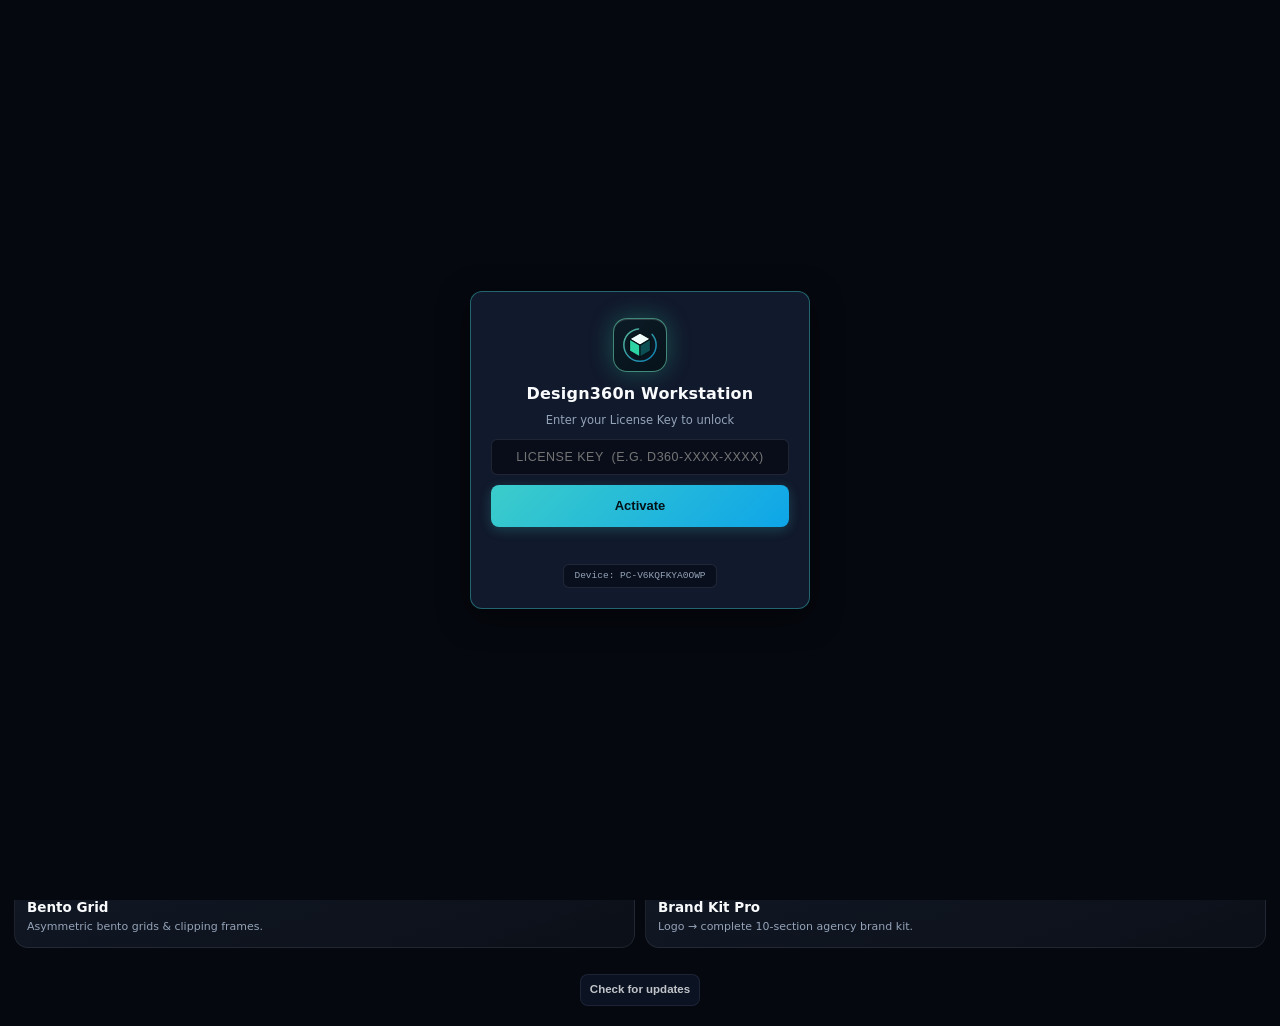
==== commit aa4f4262: "Workstation v17.7.27: Vector mockup mode (built-in vector drawings) + 17.7.26 fixes kept" ====
--- a/workstation/client/index.html
+++ b/workstation/client/index.html
@@ -3,7 +3,7 @@
 <head>
   <meta charset="UTF-8" />
   <meta name="viewport" content="width=device-width, initial-scale=1.0" />
-  <title>Design360n Workstation v17.7.26 — Illustrator Extension</title>
+  <title>Design360n Workstation v17.7.27 — Illustrator Extension</title>
   <link rel="stylesheet" href="css/style.css" />
 </head>
 <body>
@@ -24,7 +24,7 @@
       <div class="brand">
         <div class="brand-icon"><svg width="24" height="24" viewBox="0 0 40 40" fill="none" xmlns="http://www.w3.org/2000/svg"><defs><linearGradient id="d3gB" x1="4" y1="4" x2="36" y2="36" gradientUnits="userSpaceOnUse"><stop offset="0%" stop-color="#6FE8C0"/><stop offset="100%" stop-color="#0EA5E9"/></linearGradient></defs><circle cx="20" cy="20" r="17" stroke="url(#d3gB)" stroke-width="1.8" stroke-dasharray="78 16" stroke-linecap="round" opacity="0.8"/><path d="M20 7.5 L31 13.8 L20 20.2 L9 13.8 Z" fill="#F0FDFA" stroke="#041016" stroke-width="1.3" stroke-linejoin="round"/><path d="M9 13.8 L20 20.2 L20 32.5 L9 26.2 Z" fill="#2ED3A3" stroke="#041016" stroke-width="1.3" stroke-linejoin="round"/><path d="M31 13.8 L20 20.2 L20 32.5 L31 26.2 Z" fill="#0B4F54" stroke="#041016" stroke-width="1.3" stroke-linejoin="round"/></svg></div>
         <div class="brand-info">
-          <div class="brand-title">Design360n <span class="brand-ver">v17.7.26</span></div>
+          <div class="brand-title">Design360n <span class="brand-ver">v17.7.27</span></div>
           <div class="brand-sub">Workstation • Packaging • 3D</div>
         </div>
       </div>
@@ -1196,7 +1196,7 @@
         </div>
       </section>
 
-      <!-- BRAND IDENTITY KIT STUDIO: Complete 10-Section Agency Branding System (v17.7.26) -->
+      <!-- BRAND IDENTITY KIT STUDIO: Complete 10-Section Agency Branding System (v17.7.27) -->
       <section id="tab-brand" class="tab-pane">
         <button type="button" class="back-btn" data-home="1">← Home</button>
         <div class="card accent-card">
@@ -1250,6 +1250,7 @@
                   <option value="auto" selected>Auto — best photo per template zone</option>
                   <option value="manual">Manual — fetch only ticked categories</option>
                   <option value="off">Off — vector-only sheets</option>
+                  <option value="vector">Vector — built-in vector drawings (no photos)</option>
                 </select></div>
                 <div class="field"><label>Brand Industry (brand-wise search)</label><input id="bkIndustry" type="text" value="" placeholder="e.g. coffee shop, fashion, tech" /></div>
               </div>
